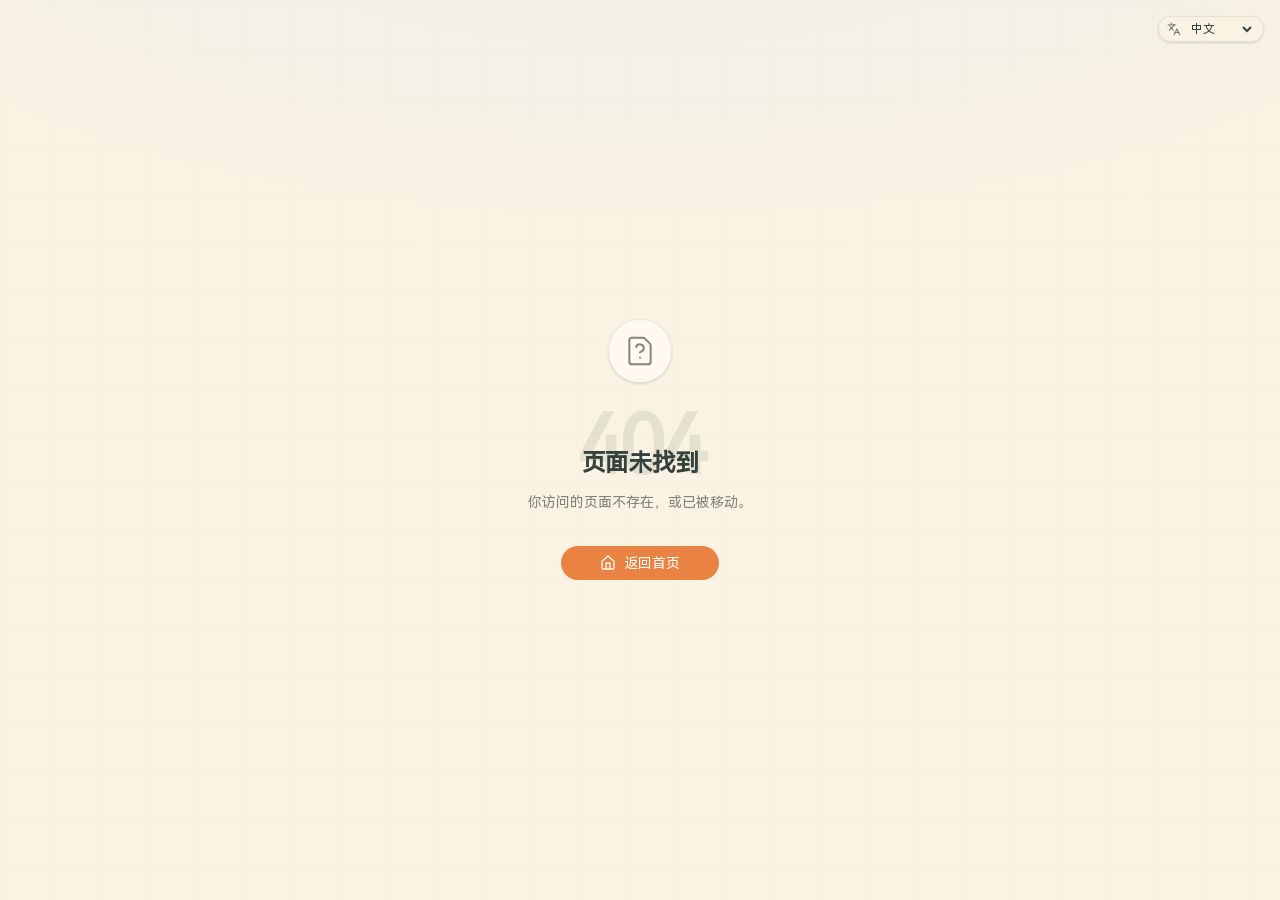
==== 404/index.html @ e520bc7f "Deploy Sensilent H5 static site" ====
<!DOCTYPE html><html lang="zh-CN" class="h-full antialiased font-sans noto_sans_sc_a6b6c4ec-module__H5EuPW__variable"><head><meta charSet="utf-8"/><meta name="viewport" content="width=device-width, initial-scale=1, maximum-scale=1, user-scalable=no, viewport-fit=cover"/><link rel="stylesheet" href="/_next/static/chunks/0oqeehrzkzdsk.css" data-precedence="next"/><link rel="stylesheet" href="/_next/static/chunks/0qvmcqm4g5z~0.css" data-precedence="next"/><link rel="preload" as="script" fetchPriority="low" href="/_next/static/chunks/0yb2wil16uz6h.js"/><script src="/_next/static/chunks/02.us7m76zsub.js" async=""></script><script src="/_next/static/chunks/08f-kaxjrf~_q.js" async=""></script><script src="/_next/static/chunks/10~x95jhs6ns3.js" async=""></script><script src="/_next/static/chunks/09-ihw7mdxkk9.js" async=""></script><script src="/_next/static/chunks/turbopack-02y4qhifvb-5-.js" async=""></script><script src="/_next/static/chunks/03k_icsddqx0k.js" async=""></script><script src="/_next/static/chunks/0d3shmwh5_nmn.js" async=""></script><script src="/_next/static/chunks/0qqzfi7l2cwoj.js" async=""></script><script src="/_next/static/chunks/07v1fvx0.6kb..js" async=""></script><script src="/_next/static/chunks/0ooyfm.bq7sid.js" async=""></script><script src="/_next/static/chunks/0775x..atq0dq.js" async=""></script><meta name="robots" content="noindex"/><meta name="next-size-adjust" content=""/><title>Sensilent · 无感居家守护</title><meta name="description" content="毫米波无感居家守护"/><script src="/_next/static/chunks/03~yq9q893hmn.js" noModule=""></script></head><body class="h-full flex flex-col"><div hidden=""><!--$--><!--/$--></div><div class="relative flex min-h-[100dvh] flex-col items-center justify-center overflow-hidden bg-background px-6 py-16"><div aria-hidden="true" class="pointer-events-none absolute inset-0 bg-[radial-gradient(ellipse_80%_50%_at_50%_-20%,oklch(0.92_0.02_250/0.45),transparent)]"></div><div aria-hidden="true" class="pointer-events-none absolute inset-0 opacity-[0.35] [background-image:linear-gradient(to_right,oklch(0.85_0_0/0.12)_1px,transparent_1px),linear-gradient(to_bottom,oklch(0.85_0_0/0.12)_1px,transparent_1px)] [background-size:3rem_3rem]"></div><header class="absolute right-4 top-4 z-10 flex items-center gap-2"><div class="flex items-center gap-1.5 rounded-full border border-border bg-background px-2 py-1 shadow-sm"><svg xmlns="http://www.w3.org/2000/svg" width="24" height="24" viewBox="0 0 24 24" fill="none" stroke="currentColor" stroke-width="2" stroke-linecap="round" stroke-linejoin="round" class="lucide lucide-languages h-3.5 w-3.5 text-muted-foreground" aria-hidden="true"><path d="m5 8 6 6"></path><path d="m4 14 6-6 2-3"></path><path d="M2 5h12"></path><path d="M7 2h1"></path><path d="m22 22-5-10-5 10"></path><path d="M14 18h6"></path></svg><label for="app-locale" class="sr-only">语言</label><select id="app-locale" class="max-w-[140px] cursor-pointer truncate bg-transparent text-xs font-medium text-foreground outline-none" title="跟随系统（中文）"><option value="system" selected="">跟随系统</option><option value="en-US">English</option><option value="zh-CN">中文</option></select></div></header><div class="relative z-[1] w-full max-w-md"><div class="flex flex-col items-center text-center"><div class="mb-6 flex size-16 items-center justify-center rounded-2xl border border-border/80 bg-card shadow-sm"><svg xmlns="http://www.w3.org/2000/svg" width="24" height="24" viewBox="0 0 24 24" fill="none" stroke="currentColor" stroke-width="1.5" stroke-linecap="round" stroke-linejoin="round" class="lucide lucide-file-question-mark lucide-file-question size-8 text-muted-foreground" aria-hidden="true"><path d="M6 22a2 2 0 0 1-2-2V4a2 2 0 0 1 2-2h8a2.4 2.4 0 0 1 1.704.706l3.588 3.588A2.4 2.4 0 0 1 20 8v12a2 2 0 0 1-2 2z"></path><path d="M12 17h.01"></path><path d="M9.1 9a3 3 0 0 1 5.82 1c0 2-3 3-3 3"></path></svg></div><p class="text-[5rem] font-semibold leading-none tracking-tighter text-foreground/10 select-none">404</p><h1 class="-mt-10 text-2xl font-semibold tracking-tight text-foreground">页面未找到</h1><p class="mt-3 text-sm leading-relaxed text-muted-foreground">你访问的页面不存在，或已被移动。</p><a class="group/button inline-flex shrink-0 items-center justify-center rounded-lg border border-transparent bg-clip-padding text-sm font-medium whitespace-nowrap transition-all outline-none select-none focus-visible:border-ring focus-visible:ring-3 focus-visible:ring-ring/50 active:not-aria-[haspopup]:translate-y-px disabled:pointer-events-none disabled:opacity-50 aria-invalid:border-destructive aria-invalid:ring-3 aria-invalid:ring-destructive/20 dark:aria-invalid:border-destructive/50 dark:aria-invalid:ring-destructive/40 [&amp;_svg]:pointer-events-none [&amp;_svg]:shrink-0 [&amp;_svg:not([class*=&#x27;size-&#x27;])]:size-4 bg-primary text-primary-foreground [a]:hover:bg-primary/80 h-9 px-2.5 has-data-[icon=inline-end]:pr-2 has-data-[icon=inline-start]:pl-2 mt-8 min-w-[10rem] gap-2" href="/"><svg xmlns="http://www.w3.org/2000/svg" width="24" height="24" viewBox="0 0 24 24" fill="none" stroke="currentColor" stroke-width="2" stroke-linecap="round" stroke-linejoin="round" class="lucide lucide-house lucide-home size-4" aria-hidden="true"><path d="M15 21v-8a1 1 0 0 0-1-1h-4a1 1 0 0 0-1 1v8"></path><path d="M3 10a2 2 0 0 1 .709-1.528l7-6a2 2 0 0 1 2.582 0l7 6A2 2 0 0 1 21 10v9a2 2 0 0 1-2 2H5a2 2 0 0 1-2-2z"></path></svg>返回首页</a></div></div></div><!--$--><!--/$--><section aria-label="Notifications alt+T" tabindex="-1" aria-live="polite" aria-relevant="additions text" aria-atomic="false" data-react-aria-top-layer="true"></section><script src="/_next/static/chunks/0yb2wil16uz6h.js" id="_R_" async=""></script><script>(self.__next_f=self.__next_f||[]).push([0])</script><script>self.__next_f.push([1,"1:\"$Sreact.fragment\"\n2:I[12167,[\"/_next/static/chunks/03k_icsddqx0k.js\",\"/_next/static/chunks/0d3shmwh5_nmn.js\",\"/_next/static/chunks/0qqzfi7l2cwoj.js\"],\"I18nProvider\"]\n3:I[64174,[\"/_next/static/chunks/03k_icsddqx0k.js\",\"/_next/static/chunks/0d3shmwh5_nmn.js\",\"/_next/static/chunks/0qqzfi7l2cwoj.js\"],\"GuardianProvider\"]\n4:I[39756,[\"/_next/static/chunks/03k_icsddqx0k.js\",\"/_next/static/chunks/0d3shmwh5_nmn.js\",\"/_next/static/chunks/0qqzfi7l2cwoj.js\"],\"default\"]\n5:I[58298,[\"/_next/static/chunks/03k_icsddqx0k.js\",\"/_next/static/chunks/0d3shmwh5_nmn.js\",\"/_next/static/chunks/0qqzfi7l2cwoj.js\",\"/_next/static/chunks/07v1fvx0.6kb..js\",\"/_next/static/chunks/0ooyfm.bq7sid.js\"],\"default\"]\n6:I[37457,[\"/_next/static/chunks/03k_icsddqx0k.js\",\"/_next/static/chunks/0d3shmwh5_nmn.js\",\"/_next/static/chunks/0qqzfi7l2cwoj.js\"],\"default\"]\n7:I[29306,[\"/_next/static/chunks/03k_icsddqx0k.js\",\"/_next/static/chunks/0d3shmwh5_nmn.js\",\"/_next/static/chunks/0qqzfi7l2cwoj.js\",\"/_next/static/chunks/0775x..atq0dq.js\",\"/_next/static/chunks/0ooyfm.bq7sid.js\"],\"default\"]\n8:I[13354,[\"/_next/static/chunks/03k_icsddqx0k.js\",\"/_next/static/chunks/0d3shmwh5_nmn.js\",\"/_next/static/chunks/0qqzfi7l2cwoj.js\"],\"Toaster\"]\n9:I[47257,[\"/_next/static/chunks/03k_icsddqx0k.js\",\"/_next/static/chunks/0d3shmwh5_nmn.js\",\"/_next/static/chunks/0qqzfi7l2cwoj.js\"],\"ClientPageRoot\"]\nc:I[97367,[\"/_next/static/chunks/03k_icsddqx0k.js\",\"/_next/static/chunks/0d3shmwh5_nmn.js\",\"/_next/static/chunks/0qqzfi7l2cwoj.js\"],\"OutletBoundary\"]\nd:\"$Sreact.suspense\"\n10:I[97367,[\"/_next/static/chunks/03k_icsddqx0k.js\",\"/_next/static/chunks/0d3shmwh5_nmn.js\",\"/_next/static/chunks/0qqzfi7l2cwoj.js\"],\"ViewportBoundary\"]\n12:I[97367,[\"/_next/static/chunks/03k_icsddqx0k.js\",\"/_next/static/chunks/0d3shmwh5_nmn.js\",\"/_next/static/chunks/0qqzfi7l2cwoj.js\"],\"MetadataBoundary\"]\n14:I[68027,[\"/_next/static/chunks/03k_icsddqx0k.js\",\"/_next/static/chunks/0d3shmwh5_nmn.js\",\"/_next/static/chunks/0qqzfi7l2cwoj.js\"],\"default\",1]\n:HL[\"/_next/static/chunks/0oqeehrzkzdsk.css\",\"style\"]\n:HL[\"/_next/static/chunks/0qvmcqm4g5z~0.css\",\"style\"]\n"])</script><script>self.__next_f.push([1,"0:{\"P\":null,\"c\":[\"\",\"_not-found\",\"\"],\"q\":\"\",\"i\":false,\"f\":[[[\"\",{\"children\":[\"/_not-found\",{\"children\":[\"__PAGE__\",{}]}]},\"$undefined\",\"$undefined\",16],[[\"$\",\"$1\",\"c\",{\"children\":[[[\"$\",\"link\",\"0\",{\"rel\":\"stylesheet\",\"href\":\"/_next/static/chunks/0oqeehrzkzdsk.css\",\"precedence\":\"next\",\"crossOrigin\":\"$undefined\",\"nonce\":\"$undefined\"}],[\"$\",\"link\",\"1\",{\"rel\":\"stylesheet\",\"href\":\"/_next/static/chunks/0qvmcqm4g5z~0.css\",\"precedence\":\"next\",\"crossOrigin\":\"$undefined\",\"nonce\":\"$undefined\"}],[\"$\",\"script\",\"script-0\",{\"src\":\"/_next/static/chunks/03k_icsddqx0k.js\",\"async\":true,\"nonce\":\"$undefined\"}],[\"$\",\"script\",\"script-1\",{\"src\":\"/_next/static/chunks/0d3shmwh5_nmn.js\",\"async\":true,\"nonce\":\"$undefined\"}],[\"$\",\"script\",\"script-2\",{\"src\":\"/_next/static/chunks/0qqzfi7l2cwoj.js\",\"async\":true,\"nonce\":\"$undefined\"}]],[\"$\",\"html\",null,{\"lang\":\"zh-CN\",\"suppressHydrationWarning\":true,\"className\":\"h-full antialiased font-sans noto_sans_sc_a6b6c4ec-module__H5EuPW__variable\",\"children\":[\"$\",\"body\",null,{\"className\":\"h-full flex flex-col\",\"children\":[\"$\",\"$L2\",null,{\"children\":[[\"$\",\"$L3\",null,{\"children\":[\"$\",\"$L4\",null,{\"parallelRouterKey\":\"children\",\"error\":\"$5\",\"errorStyles\":[],\"errorScripts\":[[\"$\",\"script\",\"script-0\",{\"src\":\"/_next/static/chunks/07v1fvx0.6kb..js\",\"async\":true}],[\"$\",\"script\",\"script-1\",{\"src\":\"/_next/static/chunks/0ooyfm.bq7sid.js\",\"async\":true}]],\"template\":[\"$\",\"$L6\",null,{}],\"templateStyles\":\"$undefined\",\"templateScripts\":\"$undefined\",\"notFound\":[[\"$\",\"$L7\",null,{}],[]],\"forbidden\":\"$undefined\",\"unauthorized\":\"$undefined\"}]}],[\"$\",\"$L8\",null,{}]]}]}]}]]}],{\"children\":[[\"$\",\"$1\",\"c\",{\"children\":[null,[\"$\",\"$L4\",null,{\"parallelRouterKey\":\"children\",\"error\":\"$undefined\",\"errorStyles\":\"$undefined\",\"errorScripts\":\"$undefined\",\"template\":[\"$\",\"$L6\",null,{}],\"templateStyles\":\"$undefined\",\"templateScripts\":\"$undefined\",\"notFound\":\"$undefined\",\"forbidden\":\"$undefined\",\"unauthorized\":\"$undefined\"}]]}],{\"children\":[[\"$\",\"$1\",\"c\",{\"children\":[[\"$\",\"$L9\",null,{\"Component\":\"$7\",\"serverProvidedParams\":{\"searchParams\":{},\"params\":{},\"promises\":[\"$@a\",\"$@b\"]}}],[[\"$\",\"script\",\"script-0\",{\"src\":\"/_next/static/chunks/0775x..atq0dq.js\",\"async\":true,\"nonce\":\"$undefined\"}],[\"$\",\"script\",\"script-1\",{\"src\":\"/_next/static/chunks/0ooyfm.bq7sid.js\",\"async\":true,\"nonce\":\"$undefined\"}]],[\"$\",\"$Lc\",null,{\"children\":[\"$\",\"$d\",null,{\"name\":\"Next.MetadataOutlet\",\"children\":\"$@e\"}]}]]}],{},null,false,null]},null,false,\"$@f\"]},null,false,null],[\"$\",\"$1\",\"h\",{\"children\":[[\"$\",\"meta\",null,{\"name\":\"robots\",\"content\":\"noindex\"}],[\"$\",\"$L10\",null,{\"children\":\"$L11\"}],[\"$\",\"div\",null,{\"hidden\":true,\"children\":[\"$\",\"$L12\",null,{\"children\":[\"$\",\"$d\",null,{\"name\":\"Next.Metadata\",\"children\":\"$L13\"}]}]}],[\"$\",\"meta\",null,{\"name\":\"next-size-adjust\",\"content\":\"\"}]]}],false]],\"m\":\"$undefined\",\"G\":[\"$14\",[[\"$\",\"link\",\"0\",{\"rel\":\"stylesheet\",\"href\":\"/_next/static/chunks/0oqeehrzkzdsk.css\",\"precedence\":\"next\",\"crossOrigin\":\"$undefined\",\"nonce\":\"$undefined\"}],[\"$\",\"link\",\"1\",{\"rel\":\"stylesheet\",\"href\":\"/_next/static/chunks/0qvmcqm4g5z~0.css\",\"precedence\":\"next\",\"crossOrigin\":\"$undefined\",\"nonce\":\"$undefined\"}]]],\"S\":true,\"h\":null,\"s\":\"$undefined\",\"l\":\"$undefined\",\"p\":\"$undefined\",\"d\":\"$undefined\",\"b\":\"sF3_mX4LyuXo5T2ya3Pu9\"}\n"])</script><script>self.__next_f.push([1,"15:[]\nf:\"$W15\"\na:{}\nb:\"$0:f:0:1:1:children:1:children:0:props:children:0:props:serverProvidedParams:params\"\n"])</script><script>self.__next_f.push([1,"11:[[\"$\",\"meta\",\"0\",{\"charSet\":\"utf-8\"}],[\"$\",\"meta\",\"1\",{\"name\":\"viewport\",\"content\":\"width=device-width, initial-scale=1, maximum-scale=1, user-scalable=no, viewport-fit=cover\"}]]\n"])</script><script>self.__next_f.push([1,"e:null\n13:[[\"$\",\"title\",\"0\",{\"children\":\"Sensilent · 无感居家守护\"}],[\"$\",\"meta\",\"1\",{\"name\":\"description\",\"content\":\"毫米波无感居家守护\"}]]\n"])</script></body></html>
---- _next/static/chunks/0oqeehrzkzdsk.css ----
@layer properties{@supports (((-webkit-hyphens:none)) and (not (margin-trim:inline))) or ((-moz-orient:inline) and (not (color:rgb(from red r g b)))){:root,:host{--shimmer-angle:20deg}*,:before,:after,::backdrop{--tw-translate-x:0;--tw-translate-y:0;--tw-translate-z:0;--tw-rotate-x:initial;--tw-rotate-y:initial;--tw-rotate-z:initial;--tw-skew-x:initial;--tw-skew-y:initial;--tw-space-y-reverse:0;--tw-border-style:solid;--tw-leading:initial;--tw-font-weight:initial;--tw-tracking:initial;--tw-shadow:0 0 #0000;--tw-shadow-color:initial;--tw-shadow-alpha:100%;--tw-inset-shadow:0 0 #0000;--tw-inset-shadow-color:initial;--tw-inset-shadow-alpha:100%;--tw-ring-color:initial;--tw-ring-shadow:0 0 #0000;--tw-inset-ring-color:initial;--tw-inset-ring-shadow:0 0 #0000;--tw-ring-inset:initial;--tw-ring-offset-width:0px;--tw-ring-offset-color:#fff;--tw-ring-offset-shadow:0 0 #0000;--tw-outline-style:solid;--tw-blur:initial;--tw-brightness:initial;--tw-contrast:initial;--tw-grayscale:initial;--tw-hue-rotate:initial;--tw-invert:initial;--tw-opacity:initial;--tw-saturate:initial;--tw-sepia:initial;--tw-drop-shadow:initial;--tw-drop-shadow-color:initial;--tw-drop-shadow-alpha:100%;--tw-drop-shadow-size:initial;--tw-backdrop-blur:initial;--tw-backdrop-brightness:initial;--tw-backdrop-contrast:initial;--tw-backdrop-grayscale:initial;--tw-backdrop-hue-rotate:initial;--tw-backdrop-invert:initial;--tw-backdrop-opacity:initial;--tw-backdrop-saturate:initial;--tw-backdrop-sepia:initial;--tw-duration:initial;--tw-ease:initial;--tw-content:"";--tw-scale-x:1;--tw-scale-y:1;--tw-scale-z:1;--tw-animation-delay:0s;--tw-animation-direction:normal;--tw-animation-duration:initial;--tw-animation-fill-mode:none;--tw-animation-iteration-count:1;--tw-enter-blur:0;--tw-enter-opacity:1;--tw-enter-rotate:0;--tw-enter-scale:1;--tw-enter-translate-x:0;--tw-enter-translate-y:0;--tw-exit-blur:0;--tw-exit-opacity:1;--tw-exit-rotate:0;--tw-exit-scale:1;--tw-exit-translate-x:0;--tw-exit-translate-y:0;--scroll-fade-t:0px;--scroll-fade-b:0px;--scroll-fade-s:0px;--scroll-fade-e:0px;--scroll-fade-mask:initial;--shimmer-image:initial;--shimmer-text-fill:initial}}}@layer theme{:root,:host{--font-sans:var(--font-sans);--color-orange-300:#ffb96d;--color-orange-500:#fe6e00;--color-orange-600:#f05100;--color-black:#000;--color-white:#fff;--spacing:.25rem;--container-sm:24rem;--container-md:28rem;--container-2xl:42rem;--container-5xl:64rem;--text-xs:.75rem;--text-xs--line-height:calc(1 / .75);--text-sm:.875rem;--text-sm--line-height:calc(1.25 / .875);--text-base:1rem;--text-base--line-height:calc(1.5 / 1);--text-lg:1.125rem;--text-lg--line-height:calc(1.75 / 1.125);--text-xl:1.25rem;--text-xl--line-height:calc(1.75 / 1.25);--text-2xl:1.5rem;--text-2xl--line-height:calc(2 / 1.5);--text-4xl:2.25rem;--text-4xl--line-height:calc(2.5 / 2.25);--text-5xl:3rem;--text-5xl--line-height:1;--font-weight-medium:500;--font-weight-semibold:600;--font-weight-bold:700;--font-weight-extrabold:800;--tracking-tighter:-.05em;--tracking-tight:-.025em;--leading-tight:1.25;--leading-snug:1.375;--leading-relaxed:1.625;--radius-md:calc(var(--radius) * .8);--drop-shadow-sm:0 1px 2px #00000026;--ease-in-out:cubic-bezier(.4, 0, .2, 1);--animate-spin:spin 1s linear infinite;--animate-pulse:pulse 2s cubic-bezier(.4, 0, .6, 1) infinite;--blur-xs:4px;--default-transition-duration:.15s;--default-transition-timing-function:cubic-bezier(.4, 0, .2, 1);--default-font-family:var(--font-sans);--default-mono-font-family:"SFMono-Regular", Consolas, "Liberation Mono", Menlo, monospace;--font-heading:var(--font-sans)}@supports (color:lab(0% 0 0)){:root,:host{--color-orange-300:lab(80.8059% 21.7313 50.4455);--color-orange-500:lab(64.272% 57.1788 90.3583);--color-orange-600:lab(57.1026% 64.2584 89.8886)}}}@layer base{*,:after,:before,::backdrop{box-sizing:border-box;border:0 solid;margin:0;padding:0}::file-selector-button{box-sizing:border-box;border:0 solid;margin:0;padding:0}html,:host{-webkit-text-size-adjust:100%;tab-size:4;line-height:1.5;font-family:var(--default-font-family,-apple-system, BlinkMacSystemFont, "Segoe UI", Roboto, "Helvetica Neue", "Noto Sans", Arial, sans-serif, "Apple Color Emoji", "Segoe UI Emoji", "Segoe UI Symbol", "Noto Color Emoji");font-feature-settings:var(--default-font-feature-settings,normal);font-variation-settings:var(--default-font-variation-settings,normal);-webkit-tap-highlight-color:transparent}hr{height:0;color:inherit;border-top-width:1px}abbr:where([title]){-webkit-text-decoration:underline dotted;text-decoration:underline dotted}h1,h2,h3,h4,h5,h6{font-size:inherit;font-weight:inherit}a{color:inherit;-webkit-text-decoration:inherit;-webkit-text-decoration:inherit;-webkit-text-decoration:inherit;-webkit-text-decoration:inherit;text-decoration:inherit}b,strong{font-weight:bolder}code,kbd,samp,pre{font-family:var(--default-mono-font-family,ui-monospace, SFMono-Regular, Menlo, Monaco, Consolas, "Liberation Mono", "Courier New", monospace);font-feature-settings:var(--default-mono-font-feature-settings,normal);font-variation-settings:var(--default-mono-font-variation-settings,normal);font-size:1em}small{font-size:80%}sub,sup{vertical-align:baseline;font-size:75%;line-height:0;position:relative}sub{bottom:-.25em}sup{top:-.5em}table{text-indent:0;border-color:inherit;border-collapse:collapse}:-moz-focusring:where(:not(iframe)){outline:auto}progress{vertical-align:baseline}summary{display:list-item}ol,ul,menu{list-style:none}img,svg,video,canvas,audio,iframe,embed,object{vertical-align:middle;display:block}img,video{max-width:100%;height:auto}button,input,select,optgroup,textarea{font:inherit;font-feature-settings:inherit;font-variation-settings:inherit;letter-spacing:inherit;color:inherit;opacity:1;background-color:#0000;border-radius:0}::file-selector-button{font:inherit;font-feature-settings:inherit;font-variation-settings:inherit;letter-spacing:inherit;color:inherit;opacity:1;background-color:#0000;border-radius:0}:where(select:is([multiple],[size])) optgroup{font-weight:bolder}:where(select:is([multiple],[size])) optgroup option{padding-inline-start:20px}::file-selector-button{margin-inline-end:4px}::placeholder{opacity:1}@supports (not ((-webkit-appearance:-apple-pay-button))) or (contain-intrinsic-size:1px){::placeholder{color:currentColor}@supports (color:color-mix(in lab, red, red)){::placeholder{color:color-mix(in oklab, currentcolor 50%, transparent)}}}textarea{resize:vertical}::-webkit-search-decoration{-webkit-appearance:none}::-webkit-date-and-time-value{min-height:1lh;text-align:inherit}::-webkit-datetime-edit{display:inline-flex}::-webkit-datetime-edit-fields-wrapper{padding:0}::-webkit-datetime-edit{padding-block:0}::-webkit-datetime-edit-year-field{padding-block:0}::-webkit-datetime-edit-month-field{padding-block:0}::-webkit-datetime-edit-day-field{padding-block:0}::-webkit-datetime-edit-hour-field{padding-block:0}::-webkit-datetime-edit-minute-field{padding-block:0}::-webkit-datetime-edit-second-field{padding-block:0}::-webkit-datetime-edit-millisecond-field{padding-block:0}::-webkit-datetime-edit-meridiem-field{padding-block:0}::-webkit-calendar-picker-indicator{line-height:1}:-moz-ui-invalid{box-shadow:none}button,input:where([type=button],[type=reset],[type=submit]){appearance:button}::file-selector-button{appearance:button}::-webkit-inner-spin-button{height:auto}::-webkit-outer-spin-button{height:auto}[hidden]:where(:not([hidden=until-found])){display:none!important}*{border-color:var(--border);outline-color:var(--ring)}@supports (color:color-mix(in lab, red, red)){*{outline-color:color-mix(in oklab, var(--ring) 50%, transparent)}}body{background-color:var(--background);color:var(--foreground)}html{font-family:var(--font-sans)}}@layer components;@layer utilities{.\@container\/card-header{container:card-header/inline-size}.pointer-events-none{pointer-events:none}.visible{visibility:visible}.sr-only{clip-path:inset(50%);white-space:nowrap;border-width:0;width:1px;height:1px;margin:-1px;padding:0;position:absolute;overflow:hidden}.absolute{position:absolute}.fixed{position:fixed}.relative{position:relative}.static{position:static}.inset-0{inset:0}.inset-x-0{inset-inline:0}.inset-x-3{inset-inline:calc(var(--spacing) * 3)}.top-0{top:0}.top-1\.5{top:calc(var(--spacing) * 1.5)}.top-1\/2{top:50%}.top-2{top:calc(var(--spacing) * 2)}.top-3{top:calc(var(--spacing) * 3)}.top-4{top:calc(var(--spacing) * 4)}.top-6{top:calc(var(--spacing) * 6)}.top-11{top:calc(var(--spacing) * 11)}.right-0{right:0}.right-1\.5{right:calc(var(--spacing) * 1.5)}.right-2{right:calc(var(--spacing) * 2)}.right-3{right:calc(var(--spacing) * 3)}.right-4{right:calc(var(--spacing) * 4)}.bottom-0{bottom:0}.bottom-3{bottom:calc(var(--spacing) * 3)}.bottom-8{bottom:calc(var(--spacing) * 8)}.-left-6{left:calc(var(--spacing) * -6)}.-left-8{left:calc(var(--spacing) * -8)}.left-0{left:0}.left-1\/2{left:50%}.left-3{left:calc(var(--spacing) * 3)}.left-4{left:calc(var(--spacing) * 4)}.isolate{isolation:isolate}.z-0{z-index:0}.z-10{z-index:10}.z-30{z-index:30}.z-40{z-index:40}.z-50{z-index:50}.z-\[1\]{z-index:1}.z-\[55\]{z-index:55}.z-\[60\]{z-index:60}.z-\[100\]{z-index:100}.col-start-2{grid-column-start:2}.row-span-2{grid-row:span 2/span 2}.row-start-1{grid-row-start:1}.container{width:100%}@media (min-width:40rem){.container{max-width:40rem}}@media (min-width:48rem){.container{max-width:48rem}}@media (min-width:64rem){.container{max-width:64rem}}@media (min-width:80rem){.container{max-width:80rem}}@media (min-width:96rem){.container{max-width:96rem}}.m-0{margin:0}.-mx-1{margin-inline:calc(var(--spacing) * -1)}.-mx-4{margin-inline:calc(var(--spacing) * -4)}.mx-auto{margin-inline:auto}.my-1{margin-block:var(--spacing)}.-mt-10{margin-top:calc(var(--spacing) * -10)}.mt-0\.5{margin-top:calc(var(--spacing) * .5)}.mt-1{margin-top:var(--spacing)}.mt-1\.5{margin-top:calc(var(--spacing) * 1.5)}.mt-2{margin-top:calc(var(--spacing) * 2)}.mt-2\.5{margin-top:calc(var(--spacing) * 2.5)}.mt-3{margin-top:calc(var(--spacing) * 3)}.mt-4{margin-top:calc(var(--spacing) * 4)}.mt-5{margin-top:calc(var(--spacing) * 5)}.mt-6{margin-top:calc(var(--spacing) * 6)}.mt-7{margin-top:calc(var(--spacing) * 7)}.mt-8{margin-top:calc(var(--spacing) * 8)}.mt-10{margin-top:calc(var(--spacing) * 10)}.mt-\[7vh\]{margin-top:7vh}.mt-auto{margin-top:auto}.-mb-4{margin-bottom:calc(var(--spacing) * -4)}.mb-1{margin-bottom:var(--spacing)}.mb-1\.5{margin-bottom:calc(var(--spacing) * 1.5)}.mb-2{margin-bottom:calc(var(--spacing) * 2)}.mb-3{margin-bottom:calc(var(--spacing) * 3)}.mb-4{margin-bottom:calc(var(--spacing) * 4)}.mb-5{margin-bottom:calc(var(--spacing) * 5)}.mb-6{margin-bottom:calc(var(--spacing) * 6)}.mb-\[7vh\]{margin-bottom:7vh}.ml-0\.5{margin-left:calc(var(--spacing) * .5)}.block{display:block}.contents{display:contents}.flex{display:flex}.grid{display:grid}.hidden{display:none}.inline{display:inline}.inline-block{display:inline-block}.inline-flex{display:inline-flex}.table{display:table}.field-sizing-content{field-sizing:content}.aspect-\[16\/10\]{aspect-ratio:16/10}.size-4{width:calc(var(--spacing) * 4);height:calc(var(--spacing) * 4)}.size-6{width:calc(var(--spacing) * 6);height:calc(var(--spacing) * 6)}.size-7{width:calc(var(--spacing) * 7);height:calc(var(--spacing) * 7)}.size-8{width:calc(var(--spacing) * 8);height:calc(var(--spacing) * 8)}.size-9{width:calc(var(--spacing) * 9);height:calc(var(--spacing) * 9)}.size-16{width:calc(var(--spacing) * 16);height:calc(var(--spacing) * 16)}.h-1\.5{height:calc(var(--spacing) * 1.5)}.h-2{height:calc(var(--spacing) * 2)}.h-2\.5{height:calc(var(--spacing) * 2.5)}.h-3\.5{height:calc(var(--spacing) * 3.5)}.h-4{height:calc(var(--spacing) * 4)}.h-6{height:calc(var(--spacing) * 6)}.h-7{height:calc(var(--spacing) * 7)}.h-8{height:calc(var(--spacing) * 8)}.h-9{height:calc(var(--spacing) * 9)}.h-10{height:calc(var(--spacing) * 10)}.h-11{height:calc(var(--spacing) * 11)}.h-12{height:calc(var(--spacing) * 12)}.h-14{height:calc(var(--spacing) * 14)}.h-16{height:calc(var(--spacing) * 16)}.h-24{height:calc(var(--spacing) * 24)}.h-28{height:calc(var(--spacing) * 28)}.h-32{height:calc(var(--spacing) * 32)}.h-\[32px\]{height:32px}.h-\[52px\]{height:52px}.h-\[64px\]{height:64px}.h-\[199px\]{height:199px}.h-\[calc\(100\%-1px\)\]{height:calc(100% - 1px)}.h-\[calc\(100\%-52px\)\]{height:calc(100% - 52px)}.h-full{height:100%}.h-px{height:1px}.max-h-\(--available-height\){max-height:var(--available-height)}.max-h-\[80vh\]{max-height:80vh}.max-h-\[85vh\]{max-height:85vh}.min-h-0{min-height:0}.min-h-16{min-height:calc(var(--spacing) * 16)}.min-h-\[56px\]{min-height:56px}.min-h-\[100dvh\]{min-height:100dvh}.min-h-full{min-height:100%}.min-h-screen{min-height:100vh}.w-\(--anchor-width\){width:var(--anchor-width)}.w-1\.5{width:calc(var(--spacing) * 1.5)}.w-1\/2{width:50%}.w-2{width:calc(var(--spacing) * 2)}.w-2\.5{width:calc(var(--spacing) * 2.5)}.w-3\.5{width:calc(var(--spacing) * 3.5)}.w-4{width:calc(var(--spacing) * 4)}.w-5{width:calc(var(--spacing) * 5)}.w-6{width:calc(var(--spacing) * 6)}.w-7{width:calc(var(--spacing) * 7)}.w-8{width:calc(var(--spacing) * 8)}.w-9{width:calc(var(--spacing) * 9)}.w-10{width:calc(var(--spacing) * 10)}.w-11{width:calc(var(--spacing) * 11)}.w-12{width:calc(var(--spacing) * 12)}.w-14{width:calc(var(--spacing) * 14)}.w-16{width:calc(var(--spacing) * 16)}.w-24{width:calc(var(--spacing) * 24)}.w-28{width:calc(var(--spacing) * 28)}.w-40{width:calc(var(--spacing) * 40)}.w-44{width:calc(var(--spacing) * 44)}.w-\[32px\]{width:32px}.w-\[52px\]{width:52px}.w-\[58\%\]{width:58%}.w-\[64px\]{width:64px}.w-\[196px\]{width:196px}.w-fit{width:fit-content}.w-full{width:100%}.max-w-2xl{max-width:var(--container-2xl)}.max-w-5xl{max-width:var(--container-5xl)}.max-w-\[15em\]{max-width:15em}.max-w-\[140px\]{max-width:140px}.max-w-\[300px\]{max-width:300px}.max-w-\[320px\]{max-width:320px}.max-w-\[360px\]{max-width:360px}.max-w-\[440px\]{max-width:440px}.max-w-\[460px\]{max-width:460px}.max-w-\[calc\(100\%-2rem\)\]{max-width:calc(100% - 2rem)}.max-w-full{max-width:100%}.max-w-md{max-width:var(--container-md)}.min-w-0{min-width:0}.min-w-36{min-width:calc(var(--spacing) * 36)}.min-w-\[10rem\]{min-width:10rem}.flex-1{flex:1}.shrink-0{flex-shrink:0}.origin-\(--transform-origin\){transform-origin:var(--transform-origin)}.-translate-x-1\/2{--tw-translate-x:calc(calc(1 / 2 * 100%) * -1);translate:var(--tw-translate-x) var(--tw-translate-y)}.-translate-y-1\/2{--tw-translate-y:calc(calc(1 / 2 * 100%) * -1);translate:var(--tw-translate-x) var(--tw-translate-y)}.translate-y-\[-3vh\]{--tw-translate-y:-3vh;translate:var(--tw-translate-x) var(--tw-translate-y)}.transform{transform:var(--tw-rotate-x,) var(--tw-rotate-y,) var(--tw-rotate-z,) var(--tw-skew-x,) var(--tw-skew-y,)}.animate-pulse{animation:var(--animate-pulse)}.animate-spin{animation:var(--animate-spin)}.cursor-default{cursor:default}.cursor-pointer{cursor:pointer}.scroll-my-1{scroll-margin-block:var(--spacing)}.auto-rows-min{grid-auto-rows:min-content}.grid-cols-2{grid-template-columns:repeat(2,minmax(0,1fr))}.grid-cols-3{grid-template-columns:repeat(3,minmax(0,1fr))}.grid-cols-\[1fr_auto\]{grid-template-columns:1fr auto}.grid-cols-\[40px_1fr_auto\]{grid-template-columns:40px 1fr auto}.flex-col{flex-direction:column}.flex-col-reverse{flex-direction:column-reverse}.flex-wrap{flex-wrap:wrap}.place-items-center{place-items:center}.items-baseline{align-items:baseline}.items-center{align-items:center}.items-end{align-items:flex-end}.items-start{align-items:flex-start}.justify-around{justify-content:space-around}.justify-between{justify-content:space-between}.justify-center{justify-content:center}.gap-0\.5{gap:calc(var(--spacing) * .5)}.gap-1{gap:var(--spacing)}.gap-1\.5{gap:calc(var(--spacing) * 1.5)}.gap-2{gap:calc(var(--spacing) * 2)}.gap-2\.5{gap:calc(var(--spacing) * 2.5)}.gap-3{gap:calc(var(--spacing) * 3)}.gap-3\.5{gap:calc(var(--spacing) * 3.5)}.gap-4{gap:calc(var(--spacing) * 4)}.gap-10{gap:calc(var(--spacing) * 10)}:where(.space-y-4>:not(:last-child)){--tw-space-y-reverse:0;margin-block-start:calc(calc(var(--spacing) * 4) * var(--tw-space-y-reverse));margin-block-end:calc(calc(var(--spacing) * 4) * calc(1 - var(--tw-space-y-reverse)))}.self-center{align-self:center}.self-start{align-self:flex-start}.justify-self-center{justify-self:center}.justify-self-end{justify-self:flex-end}.truncate{text-overflow:ellipsis;white-space:nowrap;overflow:hidden}.overflow-hidden{overflow:hidden}.overflow-x-auto{overflow-x:auto}.overflow-x-hidden{overflow-x:hidden}.overflow-y-auto{overflow-y:auto}.rounded-2xl{border-radius:calc(var(--radius) * 1.8)}.rounded-\[8px\]{border-radius:8px}.rounded-\[10px\]{border-radius:10px}.rounded-\[12px\]{border-radius:12px}.rounded-\[14px\]{border-radius:14px}.rounded-\[16px\]{border-radius:16px}.rounded-\[18px\]{border-radius:18px}.rounded-\[20px\]{border-radius:20px}.rounded-\[22px\]{border-radius:22px}.rounded-\[32px\]{border-radius:32px}.rounded-\[min\(var\(--radius-md\)\,10px\)\]{border-radius:min(var(--radius-md), 10px)}.rounded-\[min\(var\(--radius-md\)\,12px\)\]{border-radius:min(var(--radius-md), 12px)}.rounded-full{border-radius:3.40282e38px}.rounded-lg{border-radius:var(--radius)}.rounded-md{border-radius:calc(var(--radius) * .8)}.rounded-xl{border-radius:calc(var(--radius) * 1.4)}.rounded-t-\[20px\]{border-top-left-radius:20px;border-top-right-radius:20px}.rounded-t-\[24px\]{border-top-left-radius:24px;border-top-right-radius:24px}.rounded-t-\[32px\]{border-top-left-radius:32px;border-top-right-radius:32px}.rounded-t-xl{border-top-left-radius:calc(var(--radius) * 1.4);border-top-right-radius:calc(var(--radius) * 1.4)}.rounded-b-xl{border-bottom-right-radius:calc(var(--radius) * 1.4);border-bottom-left-radius:calc(var(--radius) * 1.4)}.border{border-style:var(--tw-border-style);border-width:1px}.border-t{border-top-style:var(--tw-border-style);border-top-width:1px}.border-b{border-bottom-style:var(--tw-border-style);border-bottom-width:1px}.border-border,.border-border\/80{border-color:var(--border)}@supports (color:color-mix(in lab, red, red)){.border-border\/80{border-color:color-mix(in oklab, var(--border) 80%, transparent)}}.border-destructive\/20{border-color:var(--destructive)}@supports (color:color-mix(in lab, red, red)){.border-destructive\/20{border-color:color-mix(in oklab, var(--destructive) 20%, transparent)}}.border-input{border-color:var(--input)}.border-orange-500\/20{border-color:#fe6e0033}@supports (color:color-mix(in lab, red, red)){.border-orange-500\/20{border-color:color-mix(in oklab, var(--color-orange-500) 20%, transparent)}}.border-transparent{border-color:#0000}.bg-background{background-color:var(--background)}.bg-black\/10{background-color:#0000001a}@supports (color:color-mix(in lab, red, red)){.bg-black\/10{background-color:color-mix(in oklab, var(--color-black) 10%, transparent)}}.bg-border{background-color:var(--border)}.bg-card,.bg-card\/50{background-color:var(--card)}@supports (color:color-mix(in lab, red, red)){.bg-card\/50{background-color:color-mix(in oklab, var(--card) 50%, transparent)}}.bg-card\/60{background-color:var(--card)}@supports (color:color-mix(in lab, red, red)){.bg-card\/60{background-color:color-mix(in oklab, var(--card) 60%, transparent)}}.bg-destructive\/5{background-color:var(--destructive)}@supports (color:color-mix(in lab, red, red)){.bg-destructive\/5{background-color:color-mix(in oklab, var(--destructive) 5%, transparent)}}.bg-destructive\/10{background-color:var(--destructive)}@supports (color:color-mix(in lab, red, red)){.bg-destructive\/10{background-color:color-mix(in oklab, var(--destructive) 10%, transparent)}}.bg-muted,.bg-muted\/50{background-color:var(--muted)}@supports (color:color-mix(in lab, red, red)){.bg-muted\/50{background-color:color-mix(in oklab, var(--muted) 50%, transparent)}}.bg-orange-500\/10{background-color:#fe6e001a}@supports (color:color-mix(in lab, red, red)){.bg-orange-500\/10{background-color:color-mix(in oklab, var(--color-orange-500) 10%, transparent)}}.bg-popover{background-color:var(--popover)}.bg-primary{background-color:var(--primary)}.bg-secondary{background-color:var(--secondary)}.bg-transparent{background-color:#0000}.bg-white{background-color:var(--color-white)}.bg-white\/20{background-color:#fff3}@supports (color:color-mix(in lab, red, red)){.bg-white\/20{background-color:color-mix(in oklab, var(--color-white) 20%, transparent)}}.bg-white\/70{background-color:#ffffffb3}@supports (color:color-mix(in lab, red, red)){.bg-white\/70{background-color:color-mix(in oklab, var(--color-white) 70%, transparent)}}.bg-white\/75{background-color:#ffffffbf}@supports (color:color-mix(in lab, red, red)){.bg-white\/75{background-color:color-mix(in oklab, var(--color-white) 75%, transparent)}}.bg-white\/90{background-color:#ffffffe6}@supports (color:color-mix(in lab, red, red)){.bg-white\/90{background-color:color-mix(in oklab, var(--color-white) 90%, transparent)}}.bg-white\/95{background-color:#fffffff2}@supports (color:color-mix(in lab, red, red)){.bg-white\/95{background-color:color-mix(in oklab, var(--color-white) 95%, transparent)}}.\[background-image\:linear-gradient\(to_right\,oklch\(0\.85_0_0\/0\.12\)_1px\,transparent_1px\)\,linear-gradient\(to_bottom\,oklch\(0\.85_0_0\/0\.12\)_1px\,transparent_1px\)\]{background-image:linear-gradient(90deg,#cecece1f 1px,#0000 1px),linear-gradient(#cecece1f 1px,#0000 1px);background-image:linear-gradient(90deg,lab(82.6% 0 0/.12) 1px,#0000 1px),linear-gradient(lab(82.6% 0 0/.12) 1px,#0000 1px)}.bg-\[radial-gradient\(circle_at_top\,theme\(colors\.orange\.500\/0\.18\)\,transparent_50\%\)\]{background-image:radial-gradient(circle at top,#fe6e002e,#0000 50%);background-image:radial-gradient(circle at top,lab(64.272% 57.1786 90.3582/.18),#0000 50%)}.bg-\[radial-gradient\(ellipse_80\%_50\%_at_50\%_-20\%\,oklch\(0\.92_0\.02_250\/0\.45\)\,transparent\)\]{background-image:radial-gradient(80% 50% at 50% -20%,#dbe6f273,#0000);background-image:radial-gradient(80% 50% at 50% -20%,lab(90.6998% -2.11787 -7.10534/.45),#0000)}.\[background-size\:3rem_3rem\]{background-size:3rem 3rem}.bg-clip-padding{background-clip:padding-box}.object-contain{object-fit:contain}.object-cover{object-fit:cover}.p-0\.5{padding:calc(var(--spacing) * .5)}.p-1{padding:var(--spacing)}.p-1\.5{padding:calc(var(--spacing) * 1.5)}.p-2{padding:calc(var(--spacing) * 2)}.p-3{padding:calc(var(--spacing) * 3)}.p-3\.5{padding:calc(var(--spacing) * 3.5)}.p-4{padding:calc(var(--spacing) * 4)}.p-5{padding:calc(var(--spacing) * 5)}.p-6{padding:calc(var(--spacing) * 6)}.p-\[3px\]{padding:3px}.px-1{padding-inline:var(--spacing)}.px-1\.5{padding-inline:calc(var(--spacing) * 1.5)}.px-2{padding-inline:calc(var(--spacing) * 2)}.px-2\.5{padding-inline:calc(var(--spacing) * 2.5)}.px-3{padding-inline:calc(var(--spacing) * 3)}.px-3\.5{padding-inline:calc(var(--spacing) * 3.5)}.px-4{padding-inline:calc(var(--spacing) * 4)}.px-5{padding-inline:calc(var(--spacing) * 5)}.px-6{padding-inline:calc(var(--spacing) * 6)}.px-8{padding-inline:calc(var(--spacing) * 8)}.py-0\.5{padding-block:calc(var(--spacing) * .5)}.py-1{padding-block:var(--spacing)}.py-1\.5{padding-block:calc(var(--spacing) * 1.5)}.py-2{padding-block:calc(var(--spacing) * 2)}.py-2\.5{padding-block:calc(var(--spacing) * 2.5)}.py-3{padding-block:calc(var(--spacing) * 3)}.py-3\.5{padding-block:calc(var(--spacing) * 3.5)}.py-4{padding-block:calc(var(--spacing) * 4)}.py-9{padding-block:calc(var(--spacing) * 9)}.py-16{padding-block:calc(var(--spacing) * 16)}.py-20{padding-block:calc(var(--spacing) * 20)}.pt-2{padding-top:calc(var(--spacing) * 2)}.pt-3{padding-top:calc(var(--spacing) * 3)}.pt-7{padding-top:calc(var(--spacing) * 7)}.pt-8{padding-top:calc(var(--spacing) * 8)}.pt-20{padding-top:calc(var(--spacing) * 20)}.pr-2{padding-right:calc(var(--spacing) * 2)}.pr-8{padding-right:calc(var(--spacing) * 8)}.pr-9{padding-right:calc(var(--spacing) * 9)}.pr-16{padding-right:calc(var(--spacing) * 16)}.pb-1{padding-bottom:var(--spacing)}.pb-2{padding-bottom:calc(var(--spacing) * 2)}.pb-7{padding-bottom:calc(var(--spacing) * 7)}.pb-8{padding-bottom:calc(var(--spacing) * 8)}.pb-10{padding-bottom:calc(var(--spacing) * 10)}.pb-16{padding-bottom:calc(var(--spacing) * 16)}.pl-1\.5{padding-left:calc(var(--spacing) * 1.5)}.pl-2{padding-left:calc(var(--spacing) * 2)}.pl-2\.5{padding-left:calc(var(--spacing) * 2.5)}.text-center{text-align:center}.text-left{text-align:left}.text-right{text-align:right}.font-heading{font-family:var(--font-sans)}.font-mono{font-family:SFMono-Regular,Consolas,Liberation Mono,Menlo,monospace}.font-sans{font-family:var(--font-sans)}.text-2xl{font-size:var(--text-2xl);line-height:var(--tw-leading,var(--text-2xl--line-height))}.text-4xl{font-size:var(--text-4xl);line-height:var(--tw-leading,var(--text-4xl--line-height))}.text-base{font-size:var(--text-base);line-height:var(--tw-leading,var(--text-base--line-height))}.text-lg{font-size:var(--text-lg);line-height:var(--tw-leading,var(--text-lg--line-height))}.text-sm{font-size:var(--text-sm);line-height:var(--tw-leading,var(--text-sm--line-height))}.text-xl{font-size:var(--text-xl);line-height:var(--tw-leading,var(--text-xl--line-height))}.text-xs{font-size:var(--text-xs);line-height:var(--tw-leading,var(--text-xs--line-height))}.text-\[0\.8rem\]{font-size:.8rem}.text-\[0\.65rem\]{font-size:.65rem}.text-\[5rem\]{font-size:5rem}.text-\[10px\]{font-size:10px}.text-\[11px\]{font-size:11px}.text-\[12px\]{font-size:12px}.text-\[13px\]{font-size:13px}.text-\[15px\]{font-size:15px}.text-\[16px\]{font-size:16px}.text-\[17px\]{font-size:17px}.text-\[18px\]{font-size:18px}.text-\[22px\]{font-size:22px}.text-\[24px\]{font-size:24px}.text-\[26px\]{font-size:26px}.text-\[30px\]{font-size:30px}.text-\[36px\]{font-size:36px}.leading-6{--tw-leading:calc(var(--spacing) * 6);line-height:calc(var(--spacing) * 6)}.leading-\[1\.06\]{--tw-leading:1.06;line-height:1.06}.leading-none{--tw-leading:1;line-height:1}.leading-relaxed{--tw-leading:var(--leading-relaxed);line-height:var(--leading-relaxed)}.leading-snug{--tw-leading:var(--leading-snug);line-height:var(--leading-snug)}.leading-tight{--tw-leading:var(--leading-tight);line-height:var(--leading-tight)}.font-bold{--tw-font-weight:var(--font-weight-bold);font-weight:var(--font-weight-bold)}.font-extrabold{--tw-font-weight:var(--font-weight-extrabold);font-weight:var(--font-weight-extrabold)}.font-medium{--tw-font-weight:var(--font-weight-medium);font-weight:var(--font-weight-medium)}.font-semibold{--tw-font-weight:var(--font-weight-semibold);font-weight:var(--font-weight-semibold)}.tracking-\[0\.02em\]{--tw-tracking:.02em;letter-spacing:.02em}.tracking-\[0\.04em\]{--tw-tracking:.04em;letter-spacing:.04em}.tracking-\[0\.08em\]{--tw-tracking:.08em;letter-spacing:.08em}.tracking-tight{--tw-tracking:var(--tracking-tight);letter-spacing:var(--tracking-tight)}.tracking-tighter{--tw-tracking:var(--tracking-tighter);letter-spacing:var(--tracking-tighter)}.text-balance{text-wrap:balance}.break-all{word-break:break-all}.whitespace-nowrap{white-space:nowrap}.text-\[\#fffaf1\]{color:#fffaf1}.text-card-foreground{color:var(--card-foreground)}.text-destructive{color:var(--destructive)}.text-foreground,.text-foreground\/10{color:var(--foreground)}@supports (color:color-mix(in lab, red, red)){.text-foreground\/10{color:color-mix(in oklab, var(--foreground) 10%, transparent)}}.text-foreground\/60{color:var(--foreground)}@supports (color:color-mix(in lab, red, red)){.text-foreground\/60{color:color-mix(in oklab, var(--foreground) 60%, transparent)}}.text-muted-foreground{color:var(--muted-foreground)}.text-orange-600{color:var(--color-orange-600)}.text-popover-foreground{color:var(--popover-foreground)}.text-primary{color:var(--primary)}.text-primary-foreground{color:var(--primary-foreground)}.text-secondary-foreground{color:var(--secondary-foreground)}.text-white{color:var(--color-white)}.text-white\/55{color:#ffffff8c}@supports (color:color-mix(in lab, red, red)){.text-white\/55{color:color-mix(in oklab, var(--color-white) 55%, transparent)}}.text-white\/60{color:#fff9}@supports (color:color-mix(in lab, red, red)){.text-white\/60{color:color-mix(in oklab, var(--color-white) 60%, transparent)}}.text-white\/65{color:#ffffffa6}@supports (color:color-mix(in lab, red, red)){.text-white\/65{color:color-mix(in oklab, var(--color-white) 65%, transparent)}}.text-white\/70{color:#ffffffb3}@supports (color:color-mix(in lab, red, red)){.text-white\/70{color:color-mix(in oklab, var(--color-white) 70%, transparent)}}.text-white\/90{color:#ffffffe6}@supports (color:color-mix(in lab, red, red)){.text-white\/90{color:color-mix(in oklab, var(--color-white) 90%, transparent)}}.underline-offset-4{text-underline-offset:4px}.antialiased{-webkit-font-smoothing:antialiased;-moz-osx-font-smoothing:grayscale}.opacity-70{opacity:.7}.opacity-90{opacity:.9}.opacity-\[0\.35\]{opacity:.35}.shadow-2xl{--tw-shadow:0 25px 50px -12px var(--tw-shadow-color,#00000040);box-shadow:var(--tw-inset-shadow), var(--tw-inset-ring-shadow), var(--tw-ring-offset-shadow), var(--tw-ring-shadow), var(--tw-shadow)}.shadow-lg{--tw-shadow:0 10px 15px -3px var(--tw-shadow-color,#0000001a), 0 4px 6px -4px var(--tw-shadow-color,#0000001a);box-shadow:var(--tw-inset-shadow), var(--tw-inset-ring-shadow), var(--tw-ring-offset-shadow), var(--tw-ring-shadow), var(--tw-shadow)}.shadow-md{--tw-shadow:0 4px 6px -1px var(--tw-shadow-color,#0000001a), 0 2px 4px -2px var(--tw-shadow-color,#0000001a);box-shadow:var(--tw-inset-shadow), var(--tw-inset-ring-shadow), var(--tw-ring-offset-shadow), var(--tw-ring-shadow), var(--tw-shadow)}.shadow-sm{--tw-shadow:0 1px 3px 0 var(--tw-shadow-color,#0000001a), 0 1px 2px -1px var(--tw-shadow-color,#0000001a);box-shadow:var(--tw-inset-shadow), var(--tw-inset-ring-shadow), var(--tw-ring-offset-shadow), var(--tw-ring-shadow), var(--tw-shadow)}.ring-1{--tw-ring-shadow:var(--tw-ring-inset,) 0 0 0 calc(1px + var(--tw-ring-offset-width)) var(--tw-ring-color,currentcolor);box-shadow:var(--tw-inset-shadow), var(--tw-inset-ring-shadow), var(--tw-ring-offset-shadow), var(--tw-ring-shadow), var(--tw-shadow)}.ring-foreground\/10{--tw-ring-color:var(--foreground)}@supports (color:color-mix(in lab, red, red)){.ring-foreground\/10{--tw-ring-color:color-mix(in oklab, var(--foreground) 10%, transparent)}}.outline-hidden{--tw-outline-style:none;outline-style:none}@media (forced-colors:active){.outline-hidden{outline-offset:2px;outline:2px solid #0000}}.outline{outline-style:var(--tw-outline-style);outline-width:1px}.drop-shadow-sm{--tw-drop-shadow-size:drop-shadow(0 1px 2px var(--tw-drop-shadow-color,#00000026));--tw-drop-shadow:drop-shadow(var(--drop-shadow-sm));filter:var(--tw-blur,) var(--tw-brightness,) var(--tw-contrast,) var(--tw-grayscale,) var(--tw-hue-rotate,) var(--tw-invert,) var(--tw-saturate,) var(--tw-sepia,) var(--tw-drop-shadow,)}.filter{filter:var(--tw-blur,) var(--tw-brightness,) var(--tw-contrast,) var(--tw-grayscale,) var(--tw-hue-rotate,) var(--tw-invert,) var(--tw-saturate,) var(--tw-sepia,) var(--tw-drop-shadow,)}.backdrop-blur{--tw-backdrop-blur:blur(8px);-webkit-backdrop-filter:var(--tw-backdrop-blur,) var(--tw-backdrop-brightness,) var(--tw-backdrop-contrast,) var(--tw-backdrop-grayscale,) var(--tw-backdrop-hue-rotate,) var(--tw-backdrop-invert,) var(--tw-backdrop-opacity,) var(--tw-backdrop-saturate,) var(--tw-backdrop-sepia,);backdrop-filter:var(--tw-backdrop-blur,) var(--tw-backdrop-brightness,) var(--tw-backdrop-contrast,) var(--tw-backdrop-grayscale,) var(--tw-backdrop-hue-rotate,) var(--tw-backdrop-invert,) var(--tw-backdrop-opacity,) var(--tw-backdrop-saturate,) var(--tw-backdrop-sepia,)}.transition{transition-property:color,background-color,border-color,outline-color,text-decoration-color,fill,stroke,--tw-gradient-from,--tw-gradient-via,--tw-gradient-to,opacity,box-shadow,transform,translate,scale,rotate,filter,-webkit-backdrop-filter,backdrop-filter,display,content-visibility,overlay,pointer-events;transition-timing-function:var(--tw-ease,var(--default-transition-timing-function));transition-duration:var(--tw-duration,var(--default-transition-duration))}.transition-all{transition-property:all;transition-timing-function:var(--tw-ease,var(--default-transition-timing-function));transition-duration:var(--tw-duration,var(--default-transition-duration))}.transition-colors{transition-property:color,background-color,border-color,outline-color,text-decoration-color,fill,stroke,--tw-gradient-from,--tw-gradient-via,--tw-gradient-to;transition-timing-function:var(--tw-ease,var(--default-transition-timing-function));transition-duration:var(--tw-duration,var(--default-transition-duration))}.transition-opacity{transition-property:opacity;transition-timing-function:var(--tw-ease,var(--default-transition-timing-function));transition-duration:var(--tw-duration,var(--default-transition-duration))}.transition-transform{transition-property:transform,translate,scale,rotate;transition-timing-function:var(--tw-ease,var(--default-transition-timing-function));transition-duration:var(--tw-duration,var(--default-transition-duration))}.duration-100{--tw-duration:.1s;transition-duration:.1s}.duration-150{--tw-duration:.15s;transition-duration:.15s}.duration-200{--tw-duration:.2s;transition-duration:.2s}.ease-in-out{--tw-ease:var(--ease-in-out);transition-timing-function:var(--ease-in-out)}.outline-none{--tw-outline-style:none;outline-style:none}.select-none{-webkit-user-select:none;user-select:none}.running{animation-play-state:running}.group-data-\[disabled\=true\]\:pointer-events-none:is(:where(.group)[data-disabled=true] *){pointer-events:none}.group-data-\[disabled\=true\]\:opacity-50:is(:where(.group)[data-disabled=true] *){opacity:.5}.group-data-\[size\=sm\]\/card\:p-3:is(:where(.group\/card)[data-size=sm] *){padding:calc(var(--spacing) * 3)}.group-data-\[size\=sm\]\/card\:px-3:is(:where(.group\/card)[data-size=sm] *){padding-inline:calc(var(--spacing) * 3)}.group-data-\[size\=sm\]\/card\:text-sm:is(:where(.group\/card)[data-size=sm] *){font-size:var(--text-sm);line-height:var(--tw-leading,var(--text-sm--line-height))}.group-data-\[variant\=line\]\/tabs-list\:bg-transparent:is(:where(.group\/tabs-list)[data-variant=line] *){background-color:#0000}.group-data-horizontal\/tabs\:h-8:is(:where(.group\/tabs):where([data-orientation=horizontal]) *){height:calc(var(--spacing) * 8)}.group-data-vertical\/tabs\:h-fit:is(:where(.group\/tabs):where([data-orientation=vertical]) *){height:fit-content}.group-data-vertical\/tabs\:w-full:is(:where(.group\/tabs):where([data-orientation=vertical]) *){width:100%}.group-data-vertical\/tabs\:flex-col:is(:where(.group\/tabs):where([data-orientation=vertical]) *){flex-direction:column}.group-data-vertical\/tabs\:justify-start:is(:where(.group\/tabs):where([data-orientation=vertical]) *){justify-content:flex-start}.peer-disabled\:cursor-not-allowed:is(:where(.peer):disabled~*){cursor:not-allowed}.peer-disabled\:opacity-50:is(:where(.peer):disabled~*){opacity:.5}.file\:inline-flex::file-selector-button{display:inline-flex}.file\:h-6::file-selector-button{height:calc(var(--spacing) * 6)}.file\:border-0::file-selector-button{border-style:var(--tw-border-style);border-width:0}.file\:bg-transparent::file-selector-button{background-color:#0000}.file\:text-sm::file-selector-button{font-size:var(--text-sm);line-height:var(--tw-leading,var(--text-sm--line-height))}.file\:font-medium::file-selector-button{--tw-font-weight:var(--font-weight-medium);font-weight:var(--font-weight-medium)}.file\:text-foreground::file-selector-button{color:var(--foreground)}.placeholder\:text-muted-foreground::placeholder{color:var(--muted-foreground)}.after\:absolute:after{content:var(--tw-content);position:absolute}.after\:bg-foreground:after{content:var(--tw-content);background-color:var(--foreground)}.after\:opacity-0:after{content:var(--tw-content);opacity:0}.after\:transition-opacity:after{content:var(--tw-content);transition-property:opacity;transition-timing-function:var(--tw-ease,var(--default-transition-timing-function));transition-duration:var(--tw-duration,var(--default-transition-duration))}.group-data-horizontal\/tabs\:after\:inset-x-0:is(:where(.group\/tabs):where([data-orientation=horizontal]) *):after{content:var(--tw-content);inset-inline:0}.group-data-horizontal\/tabs\:after\:bottom-\[-5px\]:is(:where(.group\/tabs):where([data-orientation=horizontal]) *):after{content:var(--tw-content);bottom:-5px}.group-data-horizontal\/tabs\:after\:h-0\.5:is(:where(.group\/tabs):where([data-orientation=horizontal]) *):after{content:var(--tw-content);height:calc(var(--spacing) * .5)}.group-data-vertical\/tabs\:after\:inset-y-0:is(:where(.group\/tabs):where([data-orientation=vertical]) *):after{content:var(--tw-content);inset-block:0}.group-data-vertical\/tabs\:after\:-right-1:is(:where(.group\/tabs):where([data-orientation=vertical]) *):after{content:var(--tw-content);right:calc(var(--spacing) * -1)}.group-data-vertical\/tabs\:after\:w-0\.5:is(:where(.group\/tabs):where([data-orientation=vertical]) *):after{content:var(--tw-content);width:calc(var(--spacing) * .5)}@media (hover:hover){.hover\:bg-destructive\/20:hover{background-color:var(--destructive)}@supports (color:color-mix(in lab, red, red)){.hover\:bg-destructive\/20:hover{background-color:color-mix(in oklab, var(--destructive) 20%, transparent)}}.hover\:bg-muted:hover{background-color:var(--muted)}.hover\:bg-secondary\/80:hover{background-color:var(--secondary)}@supports (color:color-mix(in lab, red, red)){.hover\:bg-secondary\/80:hover{background-color:color-mix(in oklab, var(--secondary) 80%, transparent)}}.hover\:text-foreground:hover{color:var(--foreground)}.hover\:underline:hover{text-decoration-line:underline}}.focus\:bg-accent:focus{background-color:var(--accent)}.focus\:text-accent-foreground:focus,:is(.not-data-\[variant\=destructive\]\:focus\:\*\*\:text-accent-foreground:not([data-variant=destructive]):focus *){color:var(--accent-foreground)}.focus-visible\:border-destructive\/40:focus-visible{border-color:var(--destructive)}@supports (color:color-mix(in lab, red, red)){.focus-visible\:border-destructive\/40:focus-visible{border-color:color-mix(in oklab, var(--destructive) 40%, transparent)}}.focus-visible\:border-ring:focus-visible{border-color:var(--ring)}.focus-visible\:ring-3:focus-visible,.focus-visible\:ring-\[3px\]:focus-visible{--tw-ring-shadow:var(--tw-ring-inset,) 0 0 0 calc(3px + var(--tw-ring-offset-width)) var(--tw-ring-color,currentcolor);box-shadow:var(--tw-inset-shadow), var(--tw-inset-ring-shadow), var(--tw-ring-offset-shadow), var(--tw-ring-shadow), var(--tw-shadow)}.focus-visible\:ring-destructive\/20:focus-visible{--tw-ring-color:var(--destructive)}@supports (color:color-mix(in lab, red, red)){.focus-visible\:ring-destructive\/20:focus-visible{--tw-ring-color:color-mix(in oklab, var(--destructive) 20%, transparent)}}.focus-visible\:ring-ring\/50:focus-visible{--tw-ring-color:var(--ring)}@supports (color:color-mix(in lab, red, red)){.focus-visible\:ring-ring\/50:focus-visible{--tw-ring-color:color-mix(in oklab, var(--ring) 50%, transparent)}}.focus-visible\:outline-1:focus-visible{outline-style:var(--tw-outline-style);outline-width:1px}.focus-visible\:outline-ring:focus-visible{outline-color:var(--ring)}.active\:translate-y-0\.5:active{--tw-translate-y:calc(var(--spacing) * .5);translate:var(--tw-translate-x) var(--tw-translate-y)}.active\:scale-90:active{--tw-scale-x:90%;--tw-scale-y:90%;--tw-scale-z:90%;scale:var(--tw-scale-x) var(--tw-scale-y)}.active\:scale-95:active{--tw-scale-x:95%;--tw-scale-y:95%;--tw-scale-z:95%;scale:var(--tw-scale-x) var(--tw-scale-y)}.active\:scale-\[\.97\]:active{scale:.97}.active\:scale-\[\.98\]:active{scale:.98}.active\:scale-\[\.985\]:active{scale:.985}.active\:opacity-70:active{opacity:.7}.active\:not-aria-\[haspopup\]\:translate-y-px:active:not([aria-haspopup]){--tw-translate-y:1px;translate:var(--tw-translate-x) var(--tw-translate-y)}.disabled\:pointer-events-none:disabled{pointer-events:none}.disabled\:cursor-not-allowed:disabled{cursor:not-allowed}.disabled\:bg-input\/50:disabled{background-color:var(--input)}@supports (color:color-mix(in lab, red, red)){.disabled\:bg-input\/50:disabled{background-color:color-mix(in oklab, var(--input) 50%, transparent)}}.disabled\:opacity-50:disabled{opacity:.5}.disabled\:active\:scale-100:disabled:active{--tw-scale-x:100%;--tw-scale-y:100%;--tw-scale-z:100%;scale:var(--tw-scale-x) var(--tw-scale-y)}:where([data-slot=button-group]) .in-data-\[slot\=button-group\]\:rounded-lg{border-radius:var(--radius)}.has-data-\[icon\=inline-end\]\:pr-1:has([data-icon=inline-end]){padding-right:var(--spacing)}.has-data-\[icon\=inline-end\]\:pr-1\.5:has([data-icon=inline-end]){padding-right:calc(var(--spacing) * 1.5)}.has-data-\[icon\=inline-end\]\:pr-2:has([data-icon=inline-end]){padding-right:calc(var(--spacing) * 2)}.has-data-\[icon\=inline-start\]\:pl-1:has([data-icon=inline-start]){padding-left:var(--spacing)}.has-data-\[icon\=inline-start\]\:pl-1\.5:has([data-icon=inline-start]){padding-left:calc(var(--spacing) * 1.5)}.has-data-\[icon\=inline-start\]\:pl-2:has([data-icon=inline-start]){padding-left:calc(var(--spacing) * 2)}.has-data-\[slot\=card-action\]\:grid-cols-\[1fr_auto\]:has([data-slot=card-action]){grid-template-columns:1fr auto}.has-data-\[slot\=card-description\]\:grid-rows-\[auto_auto\]:has([data-slot=card-description]){grid-template-rows:auto auto}.has-data-\[slot\=card-footer\]\:pb-0:has([data-slot=card-footer]){padding-bottom:0}.has-\[\>img\:first-child\]\:pt-0:has(>img:first-child){padding-top:0}.aria-disabled\:pointer-events-none[aria-disabled=true]{pointer-events:none}.aria-disabled\:opacity-50[aria-disabled=true]{opacity:.5}.aria-expanded\:bg-muted[aria-expanded=true]{background-color:var(--muted)}.aria-expanded\:bg-secondary[aria-expanded=true]{background-color:var(--secondary)}.aria-expanded\:text-foreground[aria-expanded=true]{color:var(--foreground)}.aria-expanded\:text-secondary-foreground[aria-expanded=true]{color:var(--secondary-foreground)}.aria-invalid\:border-destructive[aria-invalid=true]{border-color:var(--destructive)}.aria-invalid\:ring-3[aria-invalid=true]{--tw-ring-shadow:var(--tw-ring-inset,) 0 0 0 calc(3px + var(--tw-ring-offset-width)) var(--tw-ring-color,currentcolor);box-shadow:var(--tw-inset-shadow), var(--tw-inset-ring-shadow), var(--tw-ring-offset-shadow), var(--tw-ring-shadow), var(--tw-shadow)}.aria-invalid\:ring-destructive\/20[aria-invalid=true]{--tw-ring-color:var(--destructive)}@supports (color:color-mix(in lab, red, red)){.aria-invalid\:ring-destructive\/20[aria-invalid=true]{--tw-ring-color:color-mix(in oklab, var(--destructive) 20%, transparent)}}.data-ending-style\:opacity-0[data-ending-style]{opacity:0}.data-placeholder\:text-muted-foreground[data-placeholder]{color:var(--muted-foreground)}.data-starting-style\:opacity-0[data-starting-style]{opacity:0}.data-\[align-trigger\=true\]\:animate-none[data-align-trigger=true]{animation:none}.data-\[side\=bottom\]\:inset-x-0[data-side=bottom]{inset-inline:0}.data-\[side\=bottom\]\:bottom-0[data-side=bottom]{bottom:0}.data-\[side\=bottom\]\:h-auto[data-side=bottom]{height:auto}.data-\[side\=bottom\]\:border-t[data-side=bottom]{border-top-style:var(--tw-border-style);border-top-width:1px}.data-\[side\=bottom\]\:slide-in-from-top-2[data-side=bottom]{--tw-enter-translate-y:calc(2*var(--spacing)*-1)}.data-\[side\=bottom\]\:data-ending-style\:translate-y-\[2\.5rem\][data-side=bottom][data-ending-style],.data-\[side\=bottom\]\:data-starting-style\:translate-y-\[2\.5rem\][data-side=bottom][data-starting-style]{--tw-translate-y:2.5rem;translate:var(--tw-translate-x) var(--tw-translate-y)}.data-\[side\=inline-end\]\:slide-in-from-left-2[data-side=inline-end]{--tw-enter-translate-x:calc(2*var(--spacing)*-1)}.data-\[side\=inline-start\]\:slide-in-from-right-2[data-side=inline-start]{--tw-enter-translate-x:calc(2*var(--spacing))}.data-\[side\=left\]\:inset-y-0[data-side=left]{inset-block:0}.data-\[side\=left\]\:left-0[data-side=left]{left:0}.data-\[side\=left\]\:h-full[data-side=left]{height:100%}.data-\[side\=left\]\:w-3\/4[data-side=left]{width:75%}.data-\[side\=left\]\:border-r[data-side=left]{border-right-style:var(--tw-border-style);border-right-width:1px}.data-\[side\=left\]\:slide-in-from-right-2[data-side=left]{--tw-enter-translate-x:calc(2*var(--spacing))}.data-\[side\=left\]\:data-ending-style\:translate-x-\[-2\.5rem\][data-side=left][data-ending-style],.data-\[side\=left\]\:data-starting-style\:translate-x-\[-2\.5rem\][data-side=left][data-starting-style]{--tw-translate-x:-2.5rem;translate:var(--tw-translate-x) var(--tw-translate-y)}.data-\[side\=right\]\:inset-y-0[data-side=right]{inset-block:0}.data-\[side\=right\]\:right-0[data-side=right]{right:0}.data-\[side\=right\]\:h-full[data-side=right]{height:100%}.data-\[side\=right\]\:w-3\/4[data-side=right]{width:75%}.data-\[side\=right\]\:border-l[data-side=right]{border-left-style:var(--tw-border-style);border-left-width:1px}.data-\[side\=right\]\:slide-in-from-left-2[data-side=right]{--tw-enter-translate-x:calc(2*var(--spacing)*-1)}.data-\[side\=right\]\:data-ending-style\:translate-x-\[2\.5rem\][data-side=right][data-ending-style],.data-\[side\=right\]\:data-starting-style\:translate-x-\[2\.5rem\][data-side=right][data-starting-style]{--tw-translate-x:2.5rem;translate:var(--tw-translate-x) var(--tw-translate-y)}.data-\[side\=top\]\:inset-x-0[data-side=top]{inset-inline:0}.data-\[side\=top\]\:top-0[data-side=top]{top:0}.data-\[side\=top\]\:h-auto[data-side=top]{height:auto}.data-\[side\=top\]\:border-b[data-side=top]{border-bottom-style:var(--tw-border-style);border-bottom-width:1px}.data-\[side\=top\]\:slide-in-from-bottom-2[data-side=top]{--tw-enter-translate-y:calc(2*var(--spacing))}.data-\[side\=top\]\:data-ending-style\:translate-y-\[-2\.5rem\][data-side=top][data-ending-style],.data-\[side\=top\]\:data-starting-style\:translate-y-\[-2\.5rem\][data-side=top][data-starting-style]{--tw-translate-y:-2.5rem;translate:var(--tw-translate-x) var(--tw-translate-y)}.data-\[size\=default\]\:h-8[data-size=default]{height:calc(var(--spacing) * 8)}.data-\[size\=sm\]\:h-7[data-size=sm]{height:calc(var(--spacing) * 7)}.data-\[size\=sm\]\:gap-3[data-size=sm]{gap:calc(var(--spacing) * 3)}.data-\[size\=sm\]\:rounded-\[min\(var\(--radius-md\)\,10px\)\][data-size=sm]{border-radius:min(var(--radius-md), 10px)}.data-\[size\=sm\]\:py-3[data-size=sm]{padding-block:calc(var(--spacing) * 3)}.data-\[size\=sm\]\:has-data-\[slot\=card-footer\]\:pb-0[data-size=sm]:has([data-slot=card-footer]){padding-bottom:0}:is(.\*\:data-\[slot\=select-value\]\:line-clamp-1>*)[data-slot=select-value]{-webkit-line-clamp:1;-webkit-box-orient:vertical;display:-webkit-box;overflow:hidden}:is(.\*\:data-\[slot\=select-value\]\:flex>*)[data-slot=select-value]{display:flex}:is(.\*\:data-\[slot\=select-value\]\:items-center>*)[data-slot=select-value]{align-items:center}:is(.\*\:data-\[slot\=select-value\]\:gap-1\.5>*)[data-slot=select-value]{gap:calc(var(--spacing) * 1.5)}.data-\[variant\=line\]\:rounded-none[data-variant=line]{border-radius:0}@supports ((-webkit-backdrop-filter:var(--tw)) or (backdrop-filter:var(--tw))){.supports-backdrop-filter\:backdrop-blur-xs{--tw-backdrop-blur:blur(var(--blur-xs));-webkit-backdrop-filter:var(--tw-backdrop-blur,) var(--tw-backdrop-brightness,) var(--tw-backdrop-contrast,) var(--tw-backdrop-grayscale,) var(--tw-backdrop-hue-rotate,) var(--tw-backdrop-invert,) var(--tw-backdrop-opacity,) var(--tw-backdrop-saturate,) var(--tw-backdrop-sepia,);backdrop-filter:var(--tw-backdrop-blur,) var(--tw-backdrop-brightness,) var(--tw-backdrop-contrast,) var(--tw-backdrop-grayscale,) var(--tw-backdrop-hue-rotate,) var(--tw-backdrop-invert,) var(--tw-backdrop-opacity,) var(--tw-backdrop-saturate,) var(--tw-backdrop-sepia,)}}@media (min-width:40rem){.sm\:max-w-sm{max-width:var(--container-sm)}.sm\:flex-row{flex-direction:row}.sm\:justify-center{justify-content:center}.sm\:justify-end{justify-content:flex-end}.data-\[side\=left\]\:sm\:max-w-sm[data-side=left],.data-\[side\=right\]\:sm\:max-w-sm[data-side=right]{max-width:var(--container-sm)}}@media (min-width:48rem){.md\:grid-cols-2{grid-template-columns:repeat(2,minmax(0,1fr))}.md\:p-6{padding:calc(var(--spacing) * 6)}.md\:px-10{padding-inline:calc(var(--spacing) * 10)}.md\:text-left{text-align:left}.md\:text-5xl{font-size:var(--text-5xl);line-height:var(--tw-leading,var(--text-5xl--line-height))}.md\:text-sm{font-size:var(--text-sm);line-height:var(--tw-leading,var(--text-sm--line-height))}}@media (min-width:64rem){.lg\:grid-cols-4{grid-template-columns:repeat(4,minmax(0,1fr))}}.dark\:border-input:is(.dark *){border-color:var(--input)}.dark\:bg-destructive\/20:is(.dark *){background-color:var(--destructive)}@supports (color:color-mix(in lab, red, red)){.dark\:bg-destructive\/20:is(.dark *){background-color:color-mix(in oklab, var(--destructive) 20%, transparent)}}.dark\:bg-input\/30:is(.dark *){background-color:var(--input)}@supports (color:color-mix(in lab, red, red)){.dark\:bg-input\/30:is(.dark *){background-color:color-mix(in oklab, var(--input) 30%, transparent)}}.dark\:text-muted-foreground:is(.dark *){color:var(--muted-foreground)}.dark\:text-orange-300:is(.dark *){color:var(--color-orange-300)}@media (hover:hover){.dark\:hover\:bg-destructive\/30:is(.dark *):hover{background-color:var(--destructive)}@supports (color:color-mix(in lab, red, red)){.dark\:hover\:bg-destructive\/30:is(.dark *):hover{background-color:color-mix(in oklab, var(--destructive) 30%, transparent)}}.dark\:hover\:bg-input\/50:is(.dark *):hover{background-color:var(--input)}@supports (color:color-mix(in lab, red, red)){.dark\:hover\:bg-input\/50:is(.dark *):hover{background-color:color-mix(in oklab, var(--input) 50%, transparent)}}.dark\:hover\:bg-muted\/50:is(.dark *):hover{background-color:var(--muted)}@supports (color:color-mix(in lab, red, red)){.dark\:hover\:bg-muted\/50:is(.dark *):hover{background-color:color-mix(in oklab, var(--muted) 50%, transparent)}}.dark\:hover\:text-foreground:is(.dark *):hover{color:var(--foreground)}}.dark\:focus-visible\:ring-destructive\/40:is(.dark *):focus-visible{--tw-ring-color:var(--destructive)}@supports (color:color-mix(in lab, red, red)){.dark\:focus-visible\:ring-destructive\/40:is(.dark *):focus-visible{--tw-ring-color:color-mix(in oklab, var(--destructive) 40%, transparent)}}.dark\:disabled\:bg-input\/80:is(.dark *):disabled{background-color:var(--input)}@supports (color:color-mix(in lab, red, red)){.dark\:disabled\:bg-input\/80:is(.dark *):disabled{background-color:color-mix(in oklab, var(--input) 80%, transparent)}}.dark\:aria-invalid\:border-destructive\/50:is(.dark *)[aria-invalid=true]{border-color:var(--destructive)}@supports (color:color-mix(in lab, red, red)){.dark\:aria-invalid\:border-destructive\/50:is(.dark *)[aria-invalid=true]{border-color:color-mix(in oklab, var(--destructive) 50%, transparent)}}.dark\:aria-invalid\:ring-destructive\/40:is(.dark *)[aria-invalid=true]{--tw-ring-color:var(--destructive)}@supports (color:color-mix(in lab, red, red)){.dark\:aria-invalid\:ring-destructive\/40:is(.dark *)[aria-invalid=true]{--tw-ring-color:color-mix(in oklab, var(--destructive) 40%, transparent)}}.data-open\:animate-in:where([data-state=open]),.data-open\:animate-in:where([data-open]:not([data-open=false])){animation:enter var(--tw-animation-duration,var(--tw-duration,.15s))var(--tw-ease,ease)var(--tw-animation-delay,0s)var(--tw-animation-iteration-count,1)var(--tw-animation-direction,normal)var(--tw-animation-fill-mode,none)}.data-open\:fade-in-0:where([data-state=open]),.data-open\:fade-in-0:where([data-open]:not([data-open=false])){--tw-enter-opacity:0}.data-open\:zoom-in-95:where([data-state=open]),.data-open\:zoom-in-95:where([data-open]:not([data-open=false])){--tw-enter-scale:.95}.data-closed\:animate-out:where([data-state=closed]),.data-closed\:animate-out:where([data-closed]:not([data-closed=false])){animation:exit var(--tw-animation-duration,var(--tw-duration,.15s))var(--tw-ease,ease)var(--tw-animation-delay,0s)var(--tw-animation-iteration-count,1)var(--tw-animation-direction,normal)var(--tw-animation-fill-mode,none)}.data-closed\:fade-out-0:where([data-state=closed]),.data-closed\:fade-out-0:where([data-closed]:not([data-closed=false])){--tw-exit-opacity:0}.data-closed\:zoom-out-95:where([data-state=closed]),.data-closed\:zoom-out-95:where([data-closed]:not([data-closed=false])){--tw-exit-scale:.95}.data-disabled\:pointer-events-none:where([data-disabled=true]),.data-disabled\:pointer-events-none:where([data-disabled]:not([data-disabled=false])){pointer-events:none}.data-disabled\:opacity-50:where([data-disabled=true]),.data-disabled\:opacity-50:where([data-disabled]:not([data-disabled=false])){opacity:.5}.data-active\:bg-background:where([data-state=active]),.data-active\:bg-background:where([data-active]:not([data-active=false])){background-color:var(--background)}.data-active\:text-foreground:where([data-state=active]),.data-active\:text-foreground:where([data-active]:not([data-active=false])){color:var(--foreground)}.group-data-\[variant\=default\]\/tabs-list\:data-active\:shadow-sm:is(:where(.group\/tabs-list)[data-variant=default] *):where([data-state=active]),.group-data-\[variant\=default\]\/tabs-list\:data-active\:shadow-sm:is(:where(.group\/tabs-list)[data-variant=default] *):where([data-active]:not([data-active=false])){--tw-shadow:0 1px 3px 0 var(--tw-shadow-color,#0000001a), 0 1px 2px -1px var(--tw-shadow-color,#0000001a);box-shadow:var(--tw-inset-shadow), var(--tw-inset-ring-shadow), var(--tw-ring-offset-shadow), var(--tw-ring-shadow), var(--tw-shadow)}.group-data-\[variant\=line\]\/tabs-list\:data-active\:bg-transparent:is(:where(.group\/tabs-list)[data-variant=line] *):where([data-state=active]),.group-data-\[variant\=line\]\/tabs-list\:data-active\:bg-transparent:is(:where(.group\/tabs-list)[data-variant=line] *):where([data-active]:not([data-active=false])){background-color:#0000}.group-data-\[variant\=line\]\/tabs-list\:data-active\:shadow-none:is(:where(.group\/tabs-list)[data-variant=line] *):where([data-state=active]),.group-data-\[variant\=line\]\/tabs-list\:data-active\:shadow-none:is(:where(.group\/tabs-list)[data-variant=line] *):where([data-active]:not([data-active=false])){--tw-shadow:0 0 #0000;box-shadow:var(--tw-inset-shadow), var(--tw-inset-ring-shadow), var(--tw-ring-offset-shadow), var(--tw-ring-shadow), var(--tw-shadow)}:is(.group-data-\[variant\=line\]\/tabs-list\:data-active\:after\:opacity-100:is(:where(.group\/tabs-list)[data-variant=line] *):where([data-state=active]),.group-data-\[variant\=line\]\/tabs-list\:data-active\:after\:opacity-100:is(:where(.group\/tabs-list)[data-variant=line] *):where([data-active]:not([data-active=false]))):after{content:var(--tw-content);opacity:1}.dark\:data-active\:border-input:is(.dark *):where([data-state=active]),.dark\:data-active\:border-input:is(.dark *):where([data-active]:not([data-active=false])){border-color:var(--input)}.dark\:data-active\:bg-input\/30:is(.dark *):where([data-state=active]),.dark\:data-active\:bg-input\/30:is(.dark *):where([data-active]:not([data-active=false])){background-color:var(--input)}@supports (color:color-mix(in lab, red, red)){.dark\:data-active\:bg-input\/30:is(.dark *):where([data-state=active]),.dark\:data-active\:bg-input\/30:is(.dark *):where([data-active]:not([data-active=false])){background-color:color-mix(in oklab, var(--input) 30%, transparent)}}.dark\:data-active\:text-foreground:is(.dark *):where([data-state=active]),.dark\:data-active\:text-foreground:is(.dark *):where([data-active]:not([data-active=false])){color:var(--foreground)}.dark\:group-data-\[variant\=line\]\/tabs-list\:data-active\:border-transparent:is(.dark *):is(:where(.group\/tabs-list)[data-variant=line] *):where([data-state=active]),.dark\:group-data-\[variant\=line\]\/tabs-list\:data-active\:border-transparent:is(.dark *):is(:where(.group\/tabs-list)[data-variant=line] *):where([data-active]:not([data-active=false])){border-color:#0000}.dark\:group-data-\[variant\=line\]\/tabs-list\:data-active\:bg-transparent:is(.dark *):is(:where(.group\/tabs-list)[data-variant=line] *):where([data-state=active]),.dark\:group-data-\[variant\=line\]\/tabs-list\:data-active\:bg-transparent:is(.dark *):is(:where(.group\/tabs-list)[data-variant=line] *):where([data-active]:not([data-active=false])){background-color:#0000}.data-horizontal\:flex-col:where([data-orientation=horizontal]){flex-direction:column}.\[\&_svg\]\:pointer-events-none svg{pointer-events:none}.\[\&_svg\]\:shrink-0 svg{flex-shrink:0}.\[\&_svg\:not\(\[class\*\=\'size-\'\]\)\]\:size-3 svg:not([class*=size-]){width:calc(var(--spacing) * 3);height:calc(var(--spacing) * 3)}.\[\&_svg\:not\(\[class\*\=\'size-\'\]\)\]\:size-3\.5 svg:not([class*=size-]){width:calc(var(--spacing) * 3.5);height:calc(var(--spacing) * 3.5)}.\[\&_svg\:not\(\[class\*\=\'size-\'\]\)\]\:size-4 svg:not([class*=size-]){width:calc(var(--spacing) * 4);height:calc(var(--spacing) * 4)}.\[\.border-b\]\:pb-4.border-b{padding-bottom:calc(var(--spacing) * 4)}.group-data-\[size\=sm\]\/card\:\[\.border-b\]\:pb-3:is(:where(.group\/card)[data-size=sm] *).border-b{padding-bottom:calc(var(--spacing) * 3)}:is(.\*\:\[a\]\:underline>*):is(a){text-decoration-line:underline}:is(.\*\:\[a\]\:underline-offset-3>*):is(a){text-underline-offset:3px}@media (hover:hover){.\[a\]\:hover\:bg-primary\/80:is(a):hover{background-color:var(--primary)}@supports (color:color-mix(in lab, red, red)){.\[a\]\:hover\:bg-primary\/80:is(a):hover{background-color:color-mix(in oklab, var(--primary) 80%, transparent)}}:is(.\*\:\[a\]\:hover\:text-foreground>*):is(a):hover{color:var(--foreground)}}:is(.\*\:\[img\:first-child\]\:rounded-t-xl>*):is(img:first-child){border-top-left-radius:calc(var(--radius) * 1.4);border-top-right-radius:calc(var(--radius) * 1.4)}:is(.\*\:\[img\:last-child\]\:rounded-b-xl>*):is(img:last-child){border-bottom-right-radius:calc(var(--radius) * 1.4);border-bottom-left-radius:calc(var(--radius) * 1.4)}:is(.\*\:\[span\]\:last\:flex>*):is(span):last-child{display:flex}:is(.\*\:\[span\]\:last\:items-center>*):is(span):last-child{align-items:center}:is(.\*\:\[span\]\:last\:gap-2>*):is(span):last-child{gap:calc(var(--spacing) * 2)}}@property --tw-animation-delay{syntax:"*";inherits:false;initial-value:0s}@property --tw-animation-direction{syntax:"*";inherits:false;initial-value:normal}@property --tw-animation-duration{syntax:"*";inherits:false}@property --tw-animation-fill-mode{syntax:"*";inherits:false;initial-value:none}@property --tw-animation-iteration-count{syntax:"*";inherits:false;initial-value:1}@property --tw-enter-blur{syntax:"*";inherits:false;initial-value:0}@property --tw-enter-opacity{syntax:"*";inherits:false;initial-value:1}@property --tw-enter-rotate{syntax:"*";inherits:false;initial-value:0}@property --tw-enter-scale{syntax:"*";inherits:false;initial-value:1}@property --tw-enter-translate-x{syntax:"*";inherits:false;initial-value:0}@property --tw-enter-translate-y{syntax:"*";inherits:false;initial-value:0}@property --tw-exit-blur{syntax:"*";inherits:false;initial-value:0}@property --tw-exit-opacity{syntax:"*";inherits:false;initial-value:1}@property --tw-exit-rotate{syntax:"*";inherits:false;initial-value:0}@property --tw-exit-scale{syntax:"*";inherits:false;initial-value:1}@property --tw-exit-translate-x{syntax:"*";inherits:false;initial-value:0}@property --tw-exit-translate-y{syntax:"*";inherits:false;initial-value:0}@property --scroll-fade-t{syntax:"<length-percentage>";inherits:false;initial-value:0}@property --scroll-fade-b{syntax:"<length-percentage>";inherits:false;initial-value:0}@property --scroll-fade-s{syntax:"<length-percentage>";inherits:false;initial-value:0}@property --scroll-fade-e{syntax:"<length-percentage>";inherits:false;initial-value:0}@property --scroll-fade-mask{syntax:"*";inherits:false}@property --shimmer-angle{syntax:"<angle>";inherits:true;initial-value:20deg}@property --shimmer-image{syntax:"*";inherits:false}@property --shimmer-text-fill{syntax:"*";inherits:false}@media (prefers-reduced-motion:reduce){.shimmer{-webkit-text-fill-color:currentColor;background-image:none;animation:none}}@font-face{font-family:HarmonyOS Sans SC;src:url(/fonts/HarmonyOS_Sans_SC_Regular.woff2)format("woff2");font-weight:400;font-style:normal;font-display:swap}body{font-family:"HarmonyOS Sans SC", var(--font-sans), "PingFang SC", "Noto Sans SC", system-ui, sans-serif;touch-action:manipulation;font-weight:400}:root{--wg-cream:#faf3e3;--wg-warm:#f4e6c8;--wg-orange:#e98243;--wg-mint:#bfd9cd;--wg-ink:#34413c;--wg-red:#d8584d;--wg-surface:#fffaf0;--wg-shadow:0 18px 40px #34413c24;--wg-shadow-sm:0 9px 20px #34413c14;--wg-inset:inset 0 7px 14px #ffffffb8, inset 0 -10px 18px #34413c14;--dz-bg:#f7f5ee;--dz-grad:linear-gradient(180deg, #f7f5ee 0%, #eef2e6 46%, #e4ecdd 100%);--dz-ink:#2b2f2c;--dz-sub:#9aa39c;--dz-line:#eef1ee;--dz-green:#7fa389;--dz-green-fill:#e3ecdf;--dz-orange:#e0925c;--dz-ok:#68a07e;--dz-alert:linear-gradient(160deg, #ff9d4d 0%, #f5713b 42%, #e0452a 100%);--dz-alert-red:#e0452a}@keyframes wg-breathe{50%{transform:scale(1.055)}}@keyframes wg-float{50%{transform:translateY(18px)scale(1.05)}}@keyframes wg-alarm-pulse{0%,to{opacity:.55;transform:scale(.96)}50%{opacity:.9;transform:scale(1.06)}}@media (prefers-reduced-motion:reduce){.wg-anim{animation:none!important}}@media (max-width:640px){input,textarea,select{font-size:16px!important}}:root{--background:#faf3e3;--foreground:#34413c;--card:#fffaf0;--card-foreground:#34413c;--popover:#fffaf0;--popover-foreground:#34413c;--primary:#e98243;--primary-foreground:#fffaf1;--secondary:#bfd9cd;--secondary-foreground:#34413c;--muted:#f4e6c8;--muted-foreground:#34413c9e;--accent:#bfd9cd;--accent-foreground:#34413c;--destructive:#d8584d;--border:#34413c1a;--input:#34413c1f;--ring:#e98243;--chart-1:#e98243;--chart-2:#bfd9cd;--chart-3:#d8584d;--chart-4:#f4e6c8;--chart-5:#34413c;--radius:1.5rem;--sidebar:#fffaf0;--sidebar-foreground:#34413c;--sidebar-primary:#e98243;--sidebar-primary-foreground:#fffaf1;--sidebar-accent:#bfd9cd;--sidebar-accent-foreground:#34413c;--sidebar-border:#34413c1a;--sidebar-ring:#e98243}.dark{--background:#0a0a0a;--foreground:#fafafa;--card:#171717;--card-foreground:#fafafa;--popover:#171717;--popover-foreground:#fafafa;--primary:#e5e5e5;--primary-foreground:#171717;--secondary:#262626;--secondary-foreground:#fafafa;--muted:#262626;--muted-foreground:#a1a1a1;--accent:#262626;--accent-foreground:#fafafa;--destructive:#ff6568;--border:#ffffff1a;--input:#ffffff26;--ring:#737373;--chart-1:#d4d4d4;--chart-2:#737373;--chart-3:#525252;--chart-4:#404040;--chart-5:#262626;--sidebar:#171717;--sidebar-foreground:#fafafa;--sidebar-primary:#1447e6;--sidebar-primary-foreground:#fafafa;--sidebar-accent:#262626;--sidebar-accent-foreground:#fafafa;--sidebar-border:#ffffff1a;--sidebar-ring:#737373}@supports (color:lab(0% 0 0)){.dark{--background:lab(2.75381% 0 0);--foreground:lab(98.26% 0 0);--card:lab(7.78201% -.0000149012 0);--card-foreground:lab(98.26% 0 0);--popover:lab(7.78201% -.0000149012 0);--popover-foreground:lab(98.26% 0 0);--primary:lab(90.952% -.0000596046 0);--primary-foreground:lab(7.78201% -.0000149012 0);--secondary:lab(15.204% 0 0);--secondary-foreground:lab(98.26% 0 0);--muted:lab(15.204% 0 0);--muted-foreground:lab(66.128% -.0000298023 .0000119209);--accent:lab(15.204% 0 0);--accent-foreground:lab(98.26% 0 0);--destructive:lab(63.7053% 60.7449 31.3109);--border:lab(100% 0 0/.1);--input:lab(100% 0 0/.15);--ring:lab(48.496% 0 0);--chart-1:lab(84.92% 0 0);--chart-2:lab(48.496% 0 0);--chart-3:lab(34.924% 0 0);--chart-4:lab(27.036% 0 0);--chart-5:lab(15.204% 0 0);--sidebar:lab(7.78201% -.0000149012 0);--sidebar-foreground:lab(98.26% 0 0);--sidebar-primary:lab(36.9089% 35.0961 -85.6872);--sidebar-primary-foreground:lab(98.26% 0 0);--sidebar-accent:lab(15.204% 0 0);--sidebar-accent-foreground:lab(98.26% 0 0);--sidebar-border:lab(100% 0 0/.1);--sidebar-ring:lab(48.496% 0 0)}}@property --tw-translate-x{syntax:"*";inherits:false;initial-value:0}@property --tw-translate-y{syntax:"*";inherits:false;initial-value:0}@property --tw-translate-z{syntax:"*";inherits:false;initial-value:0}@property --tw-rotate-x{syntax:"*";inherits:false}@property --tw-rotate-y{syntax:"*";inherits:false}@property --tw-rotate-z{syntax:"*";inherits:false}@property --tw-skew-x{syntax:"*";inherits:false}@property --tw-skew-y{syntax:"*";inherits:false}@property --tw-space-y-reverse{syntax:"*";inherits:false;initial-value:0}@property --tw-border-style{syntax:"*";inherits:false;initial-value:solid}@property --tw-leading{syntax:"*";inherits:false}@property --tw-font-weight{syntax:"*";inherits:false}@property --tw-tracking{syntax:"*";inherits:false}@property --tw-shadow{syntax:"*";inherits:false;initial-value:0 0 #0000}@property --tw-shadow-color{syntax:"*";inherits:false}@property --tw-shadow-alpha{syntax:"<percentage>";inherits:false;initial-value:100%}@property --tw-inset-shadow{syntax:"*";inherits:false;initial-value:0 0 #0000}@property --tw-inset-shadow-color{syntax:"*";inherits:false}@property --tw-inset-shadow-alpha{syntax:"<percentage>";inherits:false;initial-value:100%}@property --tw-ring-color{syntax:"*";inherits:false}@property --tw-ring-shadow{syntax:"*";inherits:false;initial-value:0 0 #0000}@property --tw-inset-ring-color{syntax:"*";inherits:false}@property --tw-inset-ring-shadow{syntax:"*";inherits:false;initial-value:0 0 #0000}@property --tw-ring-inset{syntax:"*";inherits:false}@property --tw-ring-offset-width{syntax:"<length>";inherits:false;initial-value:0}@property --tw-ring-offset-color{syntax:"*";inherits:false;initial-value:#fff}@property --tw-ring-offset-shadow{syntax:"*";inherits:false;initial-value:0 0 #0000}@property --tw-outline-style{syntax:"*";inherits:false;initial-value:solid}@property --tw-blur{syntax:"*";inherits:false}@property --tw-brightness{syntax:"*";inherits:false}@property --tw-contrast{syntax:"*";inherits:false}@property --tw-grayscale{syntax:"*";inherits:false}@property --tw-hue-rotate{syntax:"*";inherits:false}@property --tw-invert{syntax:"*";inherits:false}@property --tw-opacity{syntax:"*";inherits:false}@property --tw-saturate{syntax:"*";inherits:false}@property --tw-sepia{syntax:"*";inherits:false}@property --tw-drop-shadow{syntax:"*";inherits:false}@property --tw-drop-shadow-color{syntax:"*";inherits:false}@property --tw-drop-shadow-alpha{syntax:"<percentage>";inherits:false;initial-value:100%}@property --tw-drop-shadow-size{syntax:"*";inherits:false}@property --tw-backdrop-blur{syntax:"*";inherits:false}@property --tw-backdrop-brightness{syntax:"*";inherits:false}@property --tw-backdrop-contrast{syntax:"*";inherits:false}@property --tw-backdrop-grayscale{syntax:"*";inherits:false}@property --tw-backdrop-hue-rotate{syntax:"*";inherits:false}@property --tw-backdrop-invert{syntax:"*";inherits:false}@property --tw-backdrop-opacity{syntax:"*";inherits:false}@property --tw-backdrop-saturate{syntax:"*";inherits:false}@property --tw-backdrop-sepia{syntax:"*";inherits:false}@property --tw-duration{syntax:"*";inherits:false}@property --tw-ease{syntax:"*";inherits:false}@property --tw-content{syntax:"*";inherits:false;initial-value:""}@property --tw-scale-x{syntax:"*";inherits:false;initial-value:1}@property --tw-scale-y{syntax:"*";inherits:false;initial-value:1}@property --tw-scale-z{syntax:"*";inherits:false;initial-value:1}@keyframes spin{to{transform:rotate(360deg)}}@keyframes pulse{50%{opacity:.5}}@keyframes enter{0%{opacity:var(--tw-enter-opacity,1);transform:translate3d(var(--tw-enter-translate-x,0),var(--tw-enter-translate-y,0),0)scale3d(var(--tw-enter-scale,1),var(--tw-enter-scale,1),var(--tw-enter-scale,1))rotate(var(--tw-enter-rotate,0));filter:blur(var(--tw-enter-blur,0))}}@keyframes exit{to{opacity:var(--tw-exit-opacity,1);transform:translate3d(var(--tw-exit-translate-x,0),var(--tw-exit-translate-y,0),0)scale3d(var(--tw-exit-scale,1),var(--tw-exit-scale,1),var(--tw-exit-scale,1))rotate(var(--tw-exit-rotate,0));filter:blur(var(--tw-exit-blur,0))}}
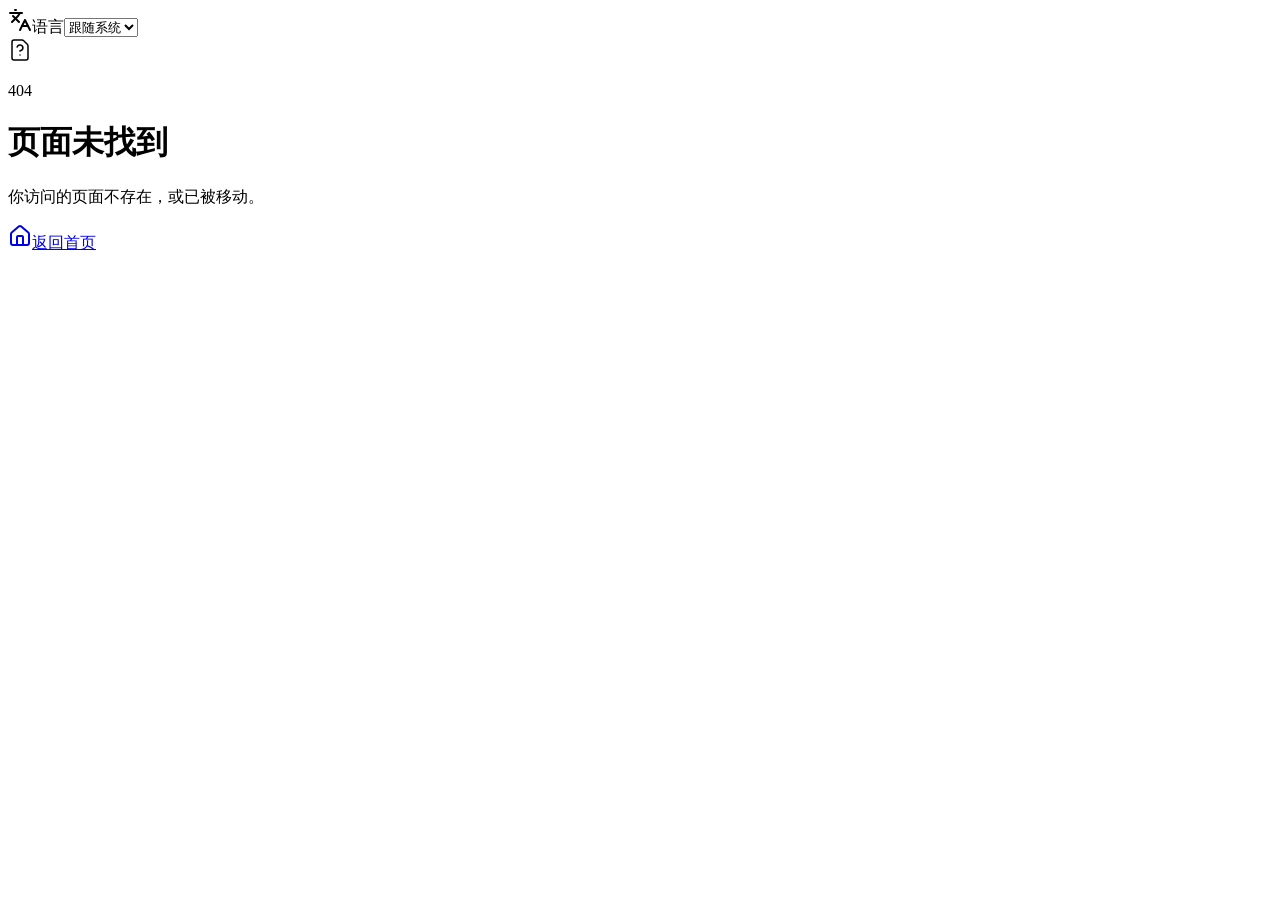
==== commit 4655ebf9: "Deploy Sensilent H5 (GitHub Pages subpath /sensilent)" ====
--- a/404/index.html
+++ b/404/index.html
@@ -1 +1 @@
-<!DOCTYPE html><html lang="zh-CN" class="h-full antialiased font-sans noto_sans_sc_a6b6c4ec-module__H5EuPW__variable"><head><meta charSet="utf-8"/><meta name="viewport" content="width=device-width, initial-scale=1, maximum-scale=1, user-scalable=no, viewport-fit=cover"/><link rel="stylesheet" href="/_next/static/chunks/0oqeehrzkzdsk.css" data-precedence="next"/><link rel="stylesheet" href="/_next/static/chunks/0qvmcqm4g5z~0.css" data-precedence="next"/><link rel="preload" as="script" fetchPriority="low" href="/_next/static/chunks/0yb2wil16uz6h.js"/><script src="/_next/static/chunks/02.us7m76zsub.js" async=""></script><script src="/_next/static/chunks/08f-kaxjrf~_q.js" async=""></script><script src="/_next/static/chunks/10~x95jhs6ns3.js" async=""></script><script src="/_next/static/chunks/09-ihw7mdxkk9.js" async=""></script><script src="/_next/static/chunks/turbopack-02y4qhifvb-5-.js" async=""></script><script src="/_next/static/chunks/03k_icsddqx0k.js" async=""></script><script src="/_next/static/chunks/0d3shmwh5_nmn.js" async=""></script><script src="/_next/static/chunks/0qqzfi7l2cwoj.js" async=""></script><script src="/_next/static/chunks/07v1fvx0.6kb..js" async=""></script><script src="/_next/static/chunks/0ooyfm.bq7sid.js" async=""></script><script src="/_next/static/chunks/0775x..atq0dq.js" async=""></script><meta name="robots" content="noindex"/><meta name="next-size-adjust" content=""/><title>Sensilent · 无感居家守护</title><meta name="description" content="毫米波无感居家守护"/><script src="/_next/static/chunks/03~yq9q893hmn.js" noModule=""></script></head><body class="h-full flex flex-col"><div hidden=""><!--$--><!--/$--></div><div class="relative flex min-h-[100dvh] flex-col items-center justify-center overflow-hidden bg-background px-6 py-16"><div aria-hidden="true" class="pointer-events-none absolute inset-0 bg-[radial-gradient(ellipse_80%_50%_at_50%_-20%,oklch(0.92_0.02_250/0.45),transparent)]"></div><div aria-hidden="true" class="pointer-events-none absolute inset-0 opacity-[0.35] [background-image:linear-gradient(to_right,oklch(0.85_0_0/0.12)_1px,transparent_1px),linear-gradient(to_bottom,oklch(0.85_0_0/0.12)_1px,transparent_1px)] [background-size:3rem_3rem]"></div><header class="absolute right-4 top-4 z-10 flex items-center gap-2"><div class="flex items-center gap-1.5 rounded-full border border-border bg-background px-2 py-1 shadow-sm"><svg xmlns="http://www.w3.org/2000/svg" width="24" height="24" viewBox="0 0 24 24" fill="none" stroke="currentColor" stroke-width="2" stroke-linecap="round" stroke-linejoin="round" class="lucide lucide-languages h-3.5 w-3.5 text-muted-foreground" aria-hidden="true"><path d="m5 8 6 6"></path><path d="m4 14 6-6 2-3"></path><path d="M2 5h12"></path><path d="M7 2h1"></path><path d="m22 22-5-10-5 10"></path><path d="M14 18h6"></path></svg><label for="app-locale" class="sr-only">语言</label><select id="app-locale" class="max-w-[140px] cursor-pointer truncate bg-transparent text-xs font-medium text-foreground outline-none" title="跟随系统（中文）"><option value="system" selected="">跟随系统</option><option value="en-US">English</option><option value="zh-CN">中文</option></select></div></header><div class="relative z-[1] w-full max-w-md"><div class="flex flex-col items-center text-center"><div class="mb-6 flex size-16 items-center justify-center rounded-2xl border border-border/80 bg-card shadow-sm"><svg xmlns="http://www.w3.org/2000/svg" width="24" height="24" viewBox="0 0 24 24" fill="none" stroke="currentColor" stroke-width="1.5" stroke-linecap="round" stroke-linejoin="round" class="lucide lucide-file-question-mark lucide-file-question size-8 text-muted-foreground" aria-hidden="true"><path d="M6 22a2 2 0 0 1-2-2V4a2 2 0 0 1 2-2h8a2.4 2.4 0 0 1 1.704.706l3.588 3.588A2.4 2.4 0 0 1 20 8v12a2 2 0 0 1-2 2z"></path><path d="M12 17h.01"></path><path d="M9.1 9a3 3 0 0 1 5.82 1c0 2-3 3-3 3"></path></svg></div><p class="text-[5rem] font-semibold leading-none tracking-tighter text-foreground/10 select-none">404</p><h1 class="-mt-10 text-2xl font-semibold tracking-tight text-foreground">页面未找到</h1><p class="mt-3 text-sm leading-relaxed text-muted-foreground">你访问的页面不存在，或已被移动。</p><a class="group/button inline-flex shrink-0 items-center justify-center rounded-lg border border-transparent bg-clip-padding text-sm font-medium whitespace-nowrap transition-all outline-none select-none focus-visible:border-ring focus-visible:ring-3 focus-visible:ring-ring/50 active:not-aria-[haspopup]:translate-y-px disabled:pointer-events-none disabled:opacity-50 aria-invalid:border-destructive aria-invalid:ring-3 aria-invalid:ring-destructive/20 dark:aria-invalid:border-destructive/50 dark:aria-invalid:ring-destructive/40 [&amp;_svg]:pointer-events-none [&amp;_svg]:shrink-0 [&amp;_svg:not([class*=&#x27;size-&#x27;])]:size-4 bg-primary text-primary-foreground [a]:hover:bg-primary/80 h-9 px-2.5 has-data-[icon=inline-end]:pr-2 has-data-[icon=inline-start]:pl-2 mt-8 min-w-[10rem] gap-2" href="/"><svg xmlns="http://www.w3.org/2000/svg" width="24" height="24" viewBox="0 0 24 24" fill="none" stroke="currentColor" stroke-width="2" stroke-linecap="round" stroke-linejoin="round" class="lucide lucide-house lucide-home size-4" aria-hidden="true"><path d="M15 21v-8a1 1 0 0 0-1-1h-4a1 1 0 0 0-1 1v8"></path><path d="M3 10a2 2 0 0 1 .709-1.528l7-6a2 2 0 0 1 2.582 0l7 6A2 2 0 0 1 21 10v9a2 2 0 0 1-2 2H5a2 2 0 0 1-2-2z"></path></svg>返回首页</a></div></div></div><!--$--><!--/$--><section aria-label="Notifications alt+T" tabindex="-1" aria-live="polite" aria-relevant="additions text" aria-atomic="false" data-react-aria-top-layer="true"></section><script src="/_next/static/chunks/0yb2wil16uz6h.js" id="_R_" async=""></script><script>(self.__next_f=self.__next_f||[]).push([0])</script><script>self.__next_f.push([1,"1:\"$Sreact.fragment\"\n2:I[12167,[\"/_next/static/chunks/03k_icsddqx0k.js\",\"/_next/static/chunks/0d3shmwh5_nmn.js\",\"/_next/static/chunks/0qqzfi7l2cwoj.js\"],\"I18nProvider\"]\n3:I[64174,[\"/_next/static/chunks/03k_icsddqx0k.js\",\"/_next/static/chunks/0d3shmwh5_nmn.js\",\"/_next/static/chunks/0qqzfi7l2cwoj.js\"],\"GuardianProvider\"]\n4:I[39756,[\"/_next/static/chunks/03k_icsddqx0k.js\",\"/_next/static/chunks/0d3shmwh5_nmn.js\",\"/_next/static/chunks/0qqzfi7l2cwoj.js\"],\"default\"]\n5:I[58298,[\"/_next/static/chunks/03k_icsddqx0k.js\",\"/_next/static/chunks/0d3shmwh5_nmn.js\",\"/_next/static/chunks/0qqzfi7l2cwoj.js\",\"/_next/static/chunks/07v1fvx0.6kb..js\",\"/_next/static/chunks/0ooyfm.bq7sid.js\"],\"default\"]\n6:I[37457,[\"/_next/static/chunks/03k_icsddqx0k.js\",\"/_next/static/chunks/0d3shmwh5_nmn.js\",\"/_next/static/chunks/0qqzfi7l2cwoj.js\"],\"default\"]\n7:I[29306,[\"/_next/static/chunks/03k_icsddqx0k.js\",\"/_next/static/chunks/0d3shmwh5_nmn.js\",\"/_next/static/chunks/0qqzfi7l2cwoj.js\",\"/_next/static/chunks/0775x..atq0dq.js\",\"/_next/static/chunks/0ooyfm.bq7sid.js\"],\"default\"]\n8:I[13354,[\"/_next/static/chunks/03k_icsddqx0k.js\",\"/_next/static/chunks/0d3shmwh5_nmn.js\",\"/_next/static/chunks/0qqzfi7l2cwoj.js\"],\"Toaster\"]\n9:I[47257,[\"/_next/static/chunks/03k_icsddqx0k.js\",\"/_next/static/chunks/0d3shmwh5_nmn.js\",\"/_next/static/chunks/0qqzfi7l2cwoj.js\"],\"ClientPageRoot\"]\nc:I[97367,[\"/_next/static/chunks/03k_icsddqx0k.js\",\"/_next/static/chunks/0d3shmwh5_nmn.js\",\"/_next/static/chunks/0qqzfi7l2cwoj.js\"],\"OutletBoundary\"]\nd:\"$Sreact.suspense\"\n10:I[97367,[\"/_next/static/chunks/03k_icsddqx0k.js\",\"/_next/static/chunks/0d3shmwh5_nmn.js\",\"/_next/static/chunks/0qqzfi7l2cwoj.js\"],\"ViewportBoundary\"]\n12:I[97367,[\"/_next/static/chunks/03k_icsddqx0k.js\",\"/_next/static/chunks/0d3shmwh5_nmn.js\",\"/_next/static/chunks/0qqzfi7l2cwoj.js\"],\"MetadataBoundary\"]\n14:I[68027,[\"/_next/static/chunks/03k_icsddqx0k.js\",\"/_next/static/chunks/0d3shmwh5_nmn.js\",\"/_next/static/chunks/0qqzfi7l2cwoj.js\"],\"default\",1]\n:HL[\"/_next/static/chunks/0oqeehrzkzdsk.css\",\"style\"]\n:HL[\"/_next/static/chunks/0qvmcqm4g5z~0.css\",\"style\"]\n"])</script><script>self.__next_f.push([1,"0:{\"P\":null,\"c\":[\"\",\"_not-found\",\"\"],\"q\":\"\",\"i\":false,\"f\":[[[\"\",{\"children\":[\"/_not-found\",{\"children\":[\"__PAGE__\",{}]}]},\"$undefined\",\"$undefined\",16],[[\"$\",\"$1\",\"c\",{\"children\":[[[\"$\",\"link\",\"0\",{\"rel\":\"stylesheet\",\"href\":\"/_next/static/chunks/0oqeehrzkzdsk.css\",\"precedence\":\"next\",\"crossOrigin\":\"$undefined\",\"nonce\":\"$undefined\"}],[\"$\",\"link\",\"1\",{\"rel\":\"stylesheet\",\"href\":\"/_next/static/chunks/0qvmcqm4g5z~0.css\",\"precedence\":\"next\",\"crossOrigin\":\"$undefined\",\"nonce\":\"$undefined\"}],[\"$\",\"script\",\"script-0\",{\"src\":\"/_next/static/chunks/03k_icsddqx0k.js\",\"async\":true,\"nonce\":\"$undefined\"}],[\"$\",\"script\",\"script-1\",{\"src\":\"/_next/static/chunks/0d3shmwh5_nmn.js\",\"async\":true,\"nonce\":\"$undefined\"}],[\"$\",\"script\",\"script-2\",{\"src\":\"/_next/static/chunks/0qqzfi7l2cwoj.js\",\"async\":true,\"nonce\":\"$undefined\"}]],[\"$\",\"html\",null,{\"lang\":\"zh-CN\",\"suppressHydrationWarning\":true,\"className\":\"h-full antialiased font-sans noto_sans_sc_a6b6c4ec-module__H5EuPW__variable\",\"children\":[\"$\",\"body\",null,{\"className\":\"h-full flex flex-col\",\"children\":[\"$\",\"$L2\",null,{\"children\":[[\"$\",\"$L3\",null,{\"children\":[\"$\",\"$L4\",null,{\"parallelRouterKey\":\"children\",\"error\":\"$5\",\"errorStyles\":[],\"errorScripts\":[[\"$\",\"script\",\"script-0\",{\"src\":\"/_next/static/chunks/07v1fvx0.6kb..js\",\"async\":true}],[\"$\",\"script\",\"script-1\",{\"src\":\"/_next/static/chunks/0ooyfm.bq7sid.js\",\"async\":true}]],\"template\":[\"$\",\"$L6\",null,{}],\"templateStyles\":\"$undefined\",\"templateScripts\":\"$undefined\",\"notFound\":[[\"$\",\"$L7\",null,{}],[]],\"forbidden\":\"$undefined\",\"unauthorized\":\"$undefined\"}]}],[\"$\",\"$L8\",null,{}]]}]}]}]]}],{\"children\":[[\"$\",\"$1\",\"c\",{\"children\":[null,[\"$\",\"$L4\",null,{\"parallelRouterKey\":\"children\",\"error\":\"$undefined\",\"errorStyles\":\"$undefined\",\"errorScripts\":\"$undefined\",\"template\":[\"$\",\"$L6\",null,{}],\"templateStyles\":\"$undefined\",\"templateScripts\":\"$undefined\",\"notFound\":\"$undefined\",\"forbidden\":\"$undefined\",\"unauthorized\":\"$undefined\"}]]}],{\"children\":[[\"$\",\"$1\",\"c\",{\"children\":[[\"$\",\"$L9\",null,{\"Component\":\"$7\",\"serverProvidedParams\":{\"searchParams\":{},\"params\":{},\"promises\":[\"$@a\",\"$@b\"]}}],[[\"$\",\"script\",\"script-0\",{\"src\":\"/_next/static/chunks/0775x..atq0dq.js\",\"async\":true,\"nonce\":\"$undefined\"}],[\"$\",\"script\",\"script-1\",{\"src\":\"/_next/static/chunks/0ooyfm.bq7sid.js\",\"async\":true,\"nonce\":\"$undefined\"}]],[\"$\",\"$Lc\",null,{\"children\":[\"$\",\"$d\",null,{\"name\":\"Next.MetadataOutlet\",\"children\":\"$@e\"}]}]]}],{},null,false,null]},null,false,\"$@f\"]},null,false,null],[\"$\",\"$1\",\"h\",{\"children\":[[\"$\",\"meta\",null,{\"name\":\"robots\",\"content\":\"noindex\"}],[\"$\",\"$L10\",null,{\"children\":\"$L11\"}],[\"$\",\"div\",null,{\"hidden\":true,\"children\":[\"$\",\"$L12\",null,{\"children\":[\"$\",\"$d\",null,{\"name\":\"Next.Metadata\",\"children\":\"$L13\"}]}]}],[\"$\",\"meta\",null,{\"name\":\"next-size-adjust\",\"content\":\"\"}]]}],false]],\"m\":\"$undefined\",\"G\":[\"$14\",[[\"$\",\"link\",\"0\",{\"rel\":\"stylesheet\",\"href\":\"/_next/static/chunks/0oqeehrzkzdsk.css\",\"precedence\":\"next\",\"crossOrigin\":\"$undefined\",\"nonce\":\"$undefined\"}],[\"$\",\"link\",\"1\",{\"rel\":\"stylesheet\",\"href\":\"/_next/static/chunks/0qvmcqm4g5z~0.css\",\"precedence\":\"next\",\"crossOrigin\":\"$undefined\",\"nonce\":\"$undefined\"}]]],\"S\":true,\"h\":null,\"s\":\"$undefined\",\"l\":\"$undefined\",\"p\":\"$undefined\",\"d\":\"$undefined\",\"b\":\"sF3_mX4LyuXo5T2ya3Pu9\"}\n"])</script><script>self.__next_f.push([1,"15:[]\nf:\"$W15\"\na:{}\nb:\"$0:f:0:1:1:children:1:children:0:props:children:0:props:serverProvidedParams:params\"\n"])</script><script>self.__next_f.push([1,"11:[[\"$\",\"meta\",\"0\",{\"charSet\":\"utf-8\"}],[\"$\",\"meta\",\"1\",{\"name\":\"viewport\",\"content\":\"width=device-width, initial-scale=1, maximum-scale=1, user-scalable=no, viewport-fit=cover\"}]]\n"])</script><script>self.__next_f.push([1,"e:null\n13:[[\"$\",\"title\",\"0\",{\"children\":\"Sensilent · 无感居家守护\"}],[\"$\",\"meta\",\"1\",{\"name\":\"description\",\"content\":\"毫米波无感居家守护\"}]]\n"])</script></body></html>+<!DOCTYPE html><html lang="zh-CN" class="h-full antialiased font-sans noto_sans_sc_a6b6c4ec-module__H5EuPW__variable"><head><meta charSet="utf-8"/><meta name="viewport" content="width=device-width, initial-scale=1, maximum-scale=1, user-scalable=no, viewport-fit=cover"/><link rel="stylesheet" href="/sensilent/_next/static/chunks/0oqeehrzkzdsk.css" data-precedence="next"/><link rel="stylesheet" href="/sensilent/_next/static/chunks/0qvmcqm4g5z~0.css" data-precedence="next"/><link rel="preload" as="script" fetchPriority="low" href="/sensilent/_next/static/chunks/0yb2wil16uz6h.js"/><script src="/sensilent/_next/static/chunks/02.us7m76zsub.js" async=""></script><script src="/sensilent/_next/static/chunks/0ljn1-d46ye6p.js" async=""></script><script src="/sensilent/_next/static/chunks/10~x95jhs6ns3.js" async=""></script><script src="/sensilent/_next/static/chunks/09-ihw7mdxkk9.js" async=""></script><script src="/sensilent/_next/static/chunks/turbopack-0f~ax6ngd96.4.js" async=""></script><script src="/sensilent/_next/static/chunks/03k_icsddqx0k.js" async=""></script><script src="/sensilent/_next/static/chunks/0d3shmwh5_nmn.js" async=""></script><script src="/sensilent/_next/static/chunks/0qqzfi7l2cwoj.js" async=""></script><script src="/sensilent/_next/static/chunks/07v1fvx0.6kb..js" async=""></script><script src="/sensilent/_next/static/chunks/0ooyfm.bq7sid.js" async=""></script><script src="/sensilent/_next/static/chunks/0775x..atq0dq.js" async=""></script><meta name="robots" content="noindex"/><meta name="next-size-adjust" content=""/><title>Sensilent · 无感居家守护</title><meta name="description" content="毫米波无感居家守护"/><script src="/sensilent/_next/static/chunks/03~yq9q893hmn.js" noModule=""></script></head><body class="h-full flex flex-col"><div hidden=""><!--$--><!--/$--></div><div class="relative flex min-h-[100dvh] flex-col items-center justify-center overflow-hidden bg-background px-6 py-16"><div aria-hidden="true" class="pointer-events-none absolute inset-0 bg-[radial-gradient(ellipse_80%_50%_at_50%_-20%,oklch(0.92_0.02_250/0.45),transparent)]"></div><div aria-hidden="true" class="pointer-events-none absolute inset-0 opacity-[0.35] [background-image:linear-gradient(to_right,oklch(0.85_0_0/0.12)_1px,transparent_1px),linear-gradient(to_bottom,oklch(0.85_0_0/0.12)_1px,transparent_1px)] [background-size:3rem_3rem]"></div><header class="absolute right-4 top-4 z-10 flex items-center gap-2"><div class="flex items-center gap-1.5 rounded-full border border-border bg-background px-2 py-1 shadow-sm"><svg xmlns="http://www.w3.org/2000/svg" width="24" height="24" viewBox="0 0 24 24" fill="none" stroke="currentColor" stroke-width="2" stroke-linecap="round" stroke-linejoin="round" class="lucide lucide-languages h-3.5 w-3.5 text-muted-foreground" aria-hidden="true"><path d="m5 8 6 6"></path><path d="m4 14 6-6 2-3"></path><path d="M2 5h12"></path><path d="M7 2h1"></path><path d="m22 22-5-10-5 10"></path><path d="M14 18h6"></path></svg><label for="app-locale" class="sr-only">语言</label><select id="app-locale" class="max-w-[140px] cursor-pointer truncate bg-transparent text-xs font-medium text-foreground outline-none" title="跟随系统（中文）"><option value="system" selected="">跟随系统</option><option value="en-US">English</option><option value="zh-CN">中文</option></select></div></header><div class="relative z-[1] w-full max-w-md"><div class="flex flex-col items-center text-center"><div class="mb-6 flex size-16 items-center justify-center rounded-2xl border border-border/80 bg-card shadow-sm"><svg xmlns="http://www.w3.org/2000/svg" width="24" height="24" viewBox="0 0 24 24" fill="none" stroke="currentColor" stroke-width="1.5" stroke-linecap="round" stroke-linejoin="round" class="lucide lucide-file-question-mark lucide-file-question size-8 text-muted-foreground" aria-hidden="true"><path d="M6 22a2 2 0 0 1-2-2V4a2 2 0 0 1 2-2h8a2.4 2.4 0 0 1 1.704.706l3.588 3.588A2.4 2.4 0 0 1 20 8v12a2 2 0 0 1-2 2z"></path><path d="M12 17h.01"></path><path d="M9.1 9a3 3 0 0 1 5.82 1c0 2-3 3-3 3"></path></svg></div><p class="text-[5rem] font-semibold leading-none tracking-tighter text-foreground/10 select-none">404</p><h1 class="-mt-10 text-2xl font-semibold tracking-tight text-foreground">页面未找到</h1><p class="mt-3 text-sm leading-relaxed text-muted-foreground">你访问的页面不存在，或已被移动。</p><a class="group/button inline-flex shrink-0 items-center justify-center rounded-lg border border-transparent bg-clip-padding text-sm font-medium whitespace-nowrap transition-all outline-none select-none focus-visible:border-ring focus-visible:ring-3 focus-visible:ring-ring/50 active:not-aria-[haspopup]:translate-y-px disabled:pointer-events-none disabled:opacity-50 aria-invalid:border-destructive aria-invalid:ring-3 aria-invalid:ring-destructive/20 dark:aria-invalid:border-destructive/50 dark:aria-invalid:ring-destructive/40 [&amp;_svg]:pointer-events-none [&amp;_svg]:shrink-0 [&amp;_svg:not([class*=&#x27;size-&#x27;])]:size-4 bg-primary text-primary-foreground [a]:hover:bg-primary/80 h-9 px-2.5 has-data-[icon=inline-end]:pr-2 has-data-[icon=inline-start]:pl-2 mt-8 min-w-[10rem] gap-2" href="/sensilent/"><svg xmlns="http://www.w3.org/2000/svg" width="24" height="24" viewBox="0 0 24 24" fill="none" stroke="currentColor" stroke-width="2" stroke-linecap="round" stroke-linejoin="round" class="lucide lucide-house lucide-home size-4" aria-hidden="true"><path d="M15 21v-8a1 1 0 0 0-1-1h-4a1 1 0 0 0-1 1v8"></path><path d="M3 10a2 2 0 0 1 .709-1.528l7-6a2 2 0 0 1 2.582 0l7 6A2 2 0 0 1 21 10v9a2 2 0 0 1-2 2H5a2 2 0 0 1-2-2z"></path></svg>返回首页</a></div></div></div><!--$--><!--/$--><section aria-label="Notifications alt+T" tabindex="-1" aria-live="polite" aria-relevant="additions text" aria-atomic="false" data-react-aria-top-layer="true"></section><script src="/sensilent/_next/static/chunks/0yb2wil16uz6h.js" id="_R_" async=""></script><script>(self.__next_f=self.__next_f||[]).push([0])</script><script>self.__next_f.push([1,"1:\"$Sreact.fragment\"\n2:I[12167,[\"/sensilent/_next/static/chunks/03k_icsddqx0k.js\",\"/sensilent/_next/static/chunks/0d3shmwh5_nmn.js\",\"/sensilent/_next/static/chunks/0qqzfi7l2cwoj.js\"],\"I18nProvider\"]\n3:I[64174,[\"/sensilent/_next/static/chunks/03k_icsddqx0k.js\",\"/sensilent/_next/static/chunks/0d3shmwh5_nmn.js\",\"/sensilent/_next/static/chunks/0qqzfi7l2cwoj.js\"],\"GuardianProvider\"]\n4:I[39756,[\"/sensilent/_next/static/chunks/03k_icsddqx0k.js\",\"/sensilent/_next/static/chunks/0d3shmwh5_nmn.js\",\"/sensilent/_next/static/chunks/0qqzfi7l2cwoj.js\"],\"default\"]\n5:I[58298,[\"/sensilent/_next/static/chunks/03k_icsddqx0k.js\",\"/sensilent/_next/static/chunks/0d3shmwh5_nmn.js\",\"/sensilent/_next/static/chunks/0qqzfi7l2cwoj.js\",\"/sensilent/_next/static/chunks/07v1fvx0.6kb..js\",\"/sensilent/_next/static/chunks/0ooyfm.bq7sid.js\"],\"default\"]\n6:I[37457,[\"/sensilent/_next/static/chunks/03k_icsddqx0k.js\",\"/sensilent/_next/static/chunks/0d3shmwh5_nmn.js\",\"/sensilent/_next/static/chunks/0qqzfi7l2cwoj.js\"],\"default\"]\n7:I[29306,[\"/sensilent/_next/static/chunks/03k_icsddqx0k.js\",\"/sensilent/_next/static/chunks/0d3shmwh5_nmn.js\",\"/sensilent/_next/static/chunks/0qqzfi7l2cwoj.js\",\"/sensilent/_next/static/chunks/0775x..atq0dq.js\",\"/sensilent/_next/static/chunks/0ooyfm.bq7sid.js\"],\"default\"]\n8:I[13354,[\"/sensilent/_next/static/chunks/03k_icsddqx0k.js\",\"/sensilent/_next/static/chunks/0d3shmwh5_nmn.js\",\"/sensilent/_next/static/chunks/0qqzfi7l2cwoj.js\"],\"Toaster\"]\n9:I[47257,[\"/sensilent/_next/static/chunks/03k_icsddqx0k.js\",\"/sensilent/_next/static/chunks/0d3shmwh5_nmn.js\",\"/sensilent/_next/static/chunks/0qqzfi7l2cwoj.js\"],\"ClientPageRoot\"]\nc:I[97367,[\"/sensilent/_next/static/chunks/03k_icsddqx0k.js\",\"/sensilent/_next/static/chunks/0d3shmwh5_nmn.js\",\"/sensilent/_next/static/chunks/0qqzfi7l2cwoj.js\"],\"OutletBoundary\"]\nd:\"$Sreact.suspense\"\n10:I[97367,[\"/sensilent/_next/static/chunks/03k_icsddqx0k.js\",\"/sensilent/_next/static/chunks/0d3shmwh5_nmn.js\",\"/sensilent/_next/static/chunks/0qqzfi7l2cwoj.js\"],\"ViewportBoundary\"]\n12:I[97367,[\"/sensilent/_next/static/chunks/03k_icsddqx0k.js\",\"/sensilent/_next/static/chunks/0d3shmwh5_nmn.js\",\"/sensilent/_next/static/chunks/0qqzfi7l2cwoj.js\"],\"MetadataBoundary\"]\n14:I[68027,[\"/sensilent/_next/static/chunks/03k_icsddqx0k.js\",\"/sensilent/_next/static/chunks/0d3shmwh5_nmn.js\",\"/sensilent/_next/static/chunks/0qqzfi7l2cwoj.js\"],\"default\",1]\n:HL[\"/sensilent/_next/static/chunks/0oqeehrzkzdsk.css\",\"style\"]\n:HL[\"/sensilent/_next/static/chunks/0qvmcqm4g5z~0.css\",\"style\"]\n"])</script><script>self.__next_f.push([1,"0:{\"P\":null,\"c\":[\"\",\"_not-found\",\"\"],\"q\":\"\",\"i\":false,\"f\":[[[\"\",{\"children\":[\"/_not-found\",{\"children\":[\"__PAGE__\",{}]}]},\"$undefined\",\"$undefined\",16],[[\"$\",\"$1\",\"c\",{\"children\":[[[\"$\",\"link\",\"0\",{\"rel\":\"stylesheet\",\"href\":\"/sensilent/_next/static/chunks/0oqeehrzkzdsk.css\",\"precedence\":\"next\",\"crossOrigin\":\"$undefined\",\"nonce\":\"$undefined\"}],[\"$\",\"link\",\"1\",{\"rel\":\"stylesheet\",\"href\":\"/sensilent/_next/static/chunks/0qvmcqm4g5z~0.css\",\"precedence\":\"next\",\"crossOrigin\":\"$undefined\",\"nonce\":\"$undefined\"}],[\"$\",\"script\",\"script-0\",{\"src\":\"/sensilent/_next/static/chunks/03k_icsddqx0k.js\",\"async\":true,\"nonce\":\"$undefined\"}],[\"$\",\"script\",\"script-1\",{\"src\":\"/sensilent/_next/static/chunks/0d3shmwh5_nmn.js\",\"async\":true,\"nonce\":\"$undefined\"}],[\"$\",\"script\",\"script-2\",{\"src\":\"/sensilent/_next/static/chunks/0qqzfi7l2cwoj.js\",\"async\":true,\"nonce\":\"$undefined\"}]],[\"$\",\"html\",null,{\"lang\":\"zh-CN\",\"suppressHydrationWarning\":true,\"className\":\"h-full antialiased font-sans noto_sans_sc_a6b6c4ec-module__H5EuPW__variable\",\"children\":[\"$\",\"body\",null,{\"className\":\"h-full flex flex-col\",\"children\":[\"$\",\"$L2\",null,{\"children\":[[\"$\",\"$L3\",null,{\"children\":[\"$\",\"$L4\",null,{\"parallelRouterKey\":\"children\",\"error\":\"$5\",\"errorStyles\":[],\"errorScripts\":[[\"$\",\"script\",\"script-0\",{\"src\":\"/sensilent/_next/static/chunks/07v1fvx0.6kb..js\",\"async\":true}],[\"$\",\"script\",\"script-1\",{\"src\":\"/sensilent/_next/static/chunks/0ooyfm.bq7sid.js\",\"async\":true}]],\"template\":[\"$\",\"$L6\",null,{}],\"templateStyles\":\"$undefined\",\"templateScripts\":\"$undefined\",\"notFound\":[[\"$\",\"$L7\",null,{}],[]],\"forbidden\":\"$undefined\",\"unauthorized\":\"$undefined\"}]}],[\"$\",\"$L8\",null,{}]]}]}]}]]}],{\"children\":[[\"$\",\"$1\",\"c\",{\"children\":[null,[\"$\",\"$L4\",null,{\"parallelRouterKey\":\"children\",\"error\":\"$undefined\",\"errorStyles\":\"$undefined\",\"errorScripts\":\"$undefined\",\"template\":[\"$\",\"$L6\",null,{}],\"templateStyles\":\"$undefined\",\"templateScripts\":\"$undefined\",\"notFound\":\"$undefined\",\"forbidden\":\"$undefined\",\"unauthorized\":\"$undefined\"}]]}],{\"children\":[[\"$\",\"$1\",\"c\",{\"children\":[[\"$\",\"$L9\",null,{\"Component\":\"$7\",\"serverProvidedParams\":{\"searchParams\":{},\"params\":{},\"promises\":[\"$@a\",\"$@b\"]}}],[[\"$\",\"script\",\"script-0\",{\"src\":\"/sensilent/_next/static/chunks/0775x..atq0dq.js\",\"async\":true,\"nonce\":\"$undefined\"}],[\"$\",\"script\",\"script-1\",{\"src\":\"/sensilent/_next/static/chunks/0ooyfm.bq7sid.js\",\"async\":true,\"nonce\":\"$undefined\"}]],[\"$\",\"$Lc\",null,{\"children\":[\"$\",\"$d\",null,{\"name\":\"Next.MetadataOutlet\",\"children\":\"$@e\"}]}]]}],{},null,false,null]},null,false,\"$@f\"]},null,false,null],[\"$\",\"$1\",\"h\",{\"children\":[[\"$\",\"meta\",null,{\"name\":\"robots\",\"content\":\"noindex\"}],[\"$\",\"$L10\",null,{\"children\":\"$L11\"}],[\"$\",\"div\",null,{\"hidden\":true,\"children\":[\"$\",\"$L12\",null,{\"children\":[\"$\",\"$d\",null,{\"name\":\"Next.Metadata\",\"children\":\"$L13\"}]}]}],[\"$\",\"meta\",null,{\"name\":\"next-size-adjust\",\"content\":\"\"}]]}],false]],\"m\":\"$undefined\",\"G\":[\"$14\",[[\"$\",\"link\",\"0\",{\"rel\":\"stylesheet\",\"href\":\"/sensilent/_next/static/chunks/0oqeehrzkzdsk.css\",\"precedence\":\"next\",\"crossOrigin\":\"$undefined\",\"nonce\":\"$undefined\"}],[\"$\",\"link\",\"1\",{\"rel\":\"stylesheet\",\"href\":\"/sensilent/_next/static/chunks/0qvmcqm4g5z~0.css\",\"precedence\":\"next\",\"crossOrigin\":\"$undefined\",\"nonce\":\"$undefined\"}]]],\"S\":true,\"h\":null,\"s\":\"$undefined\",\"l\":\"$undefined\",\"p\":\"$undefined\",\"d\":\"$undefined\",\"b\":\"Eehn8sBh-kjJfREnJ8V8F\"}\n"])</script><script>self.__next_f.push([1,"15:[]\nf:\"$W15\"\na:{}\nb:\"$0:f:0:1:1:children:1:children:0:props:children:0:props:serverProvidedParams:params\"\n"])</script><script>self.__next_f.push([1,"11:[[\"$\",\"meta\",\"0\",{\"charSet\":\"utf-8\"}],[\"$\",\"meta\",\"1\",{\"name\":\"viewport\",\"content\":\"width=device-width, initial-scale=1, maximum-scale=1, user-scalable=no, viewport-fit=cover\"}]]\n"])</script><script>self.__next_f.push([1,"e:null\n13:[[\"$\",\"title\",\"0\",{\"children\":\"Sensilent · 无感居家守护\"}],[\"$\",\"meta\",\"1\",{\"name\":\"description\",\"content\":\"毫米波无感居家守护\"}]]\n"])</script></body></html>
